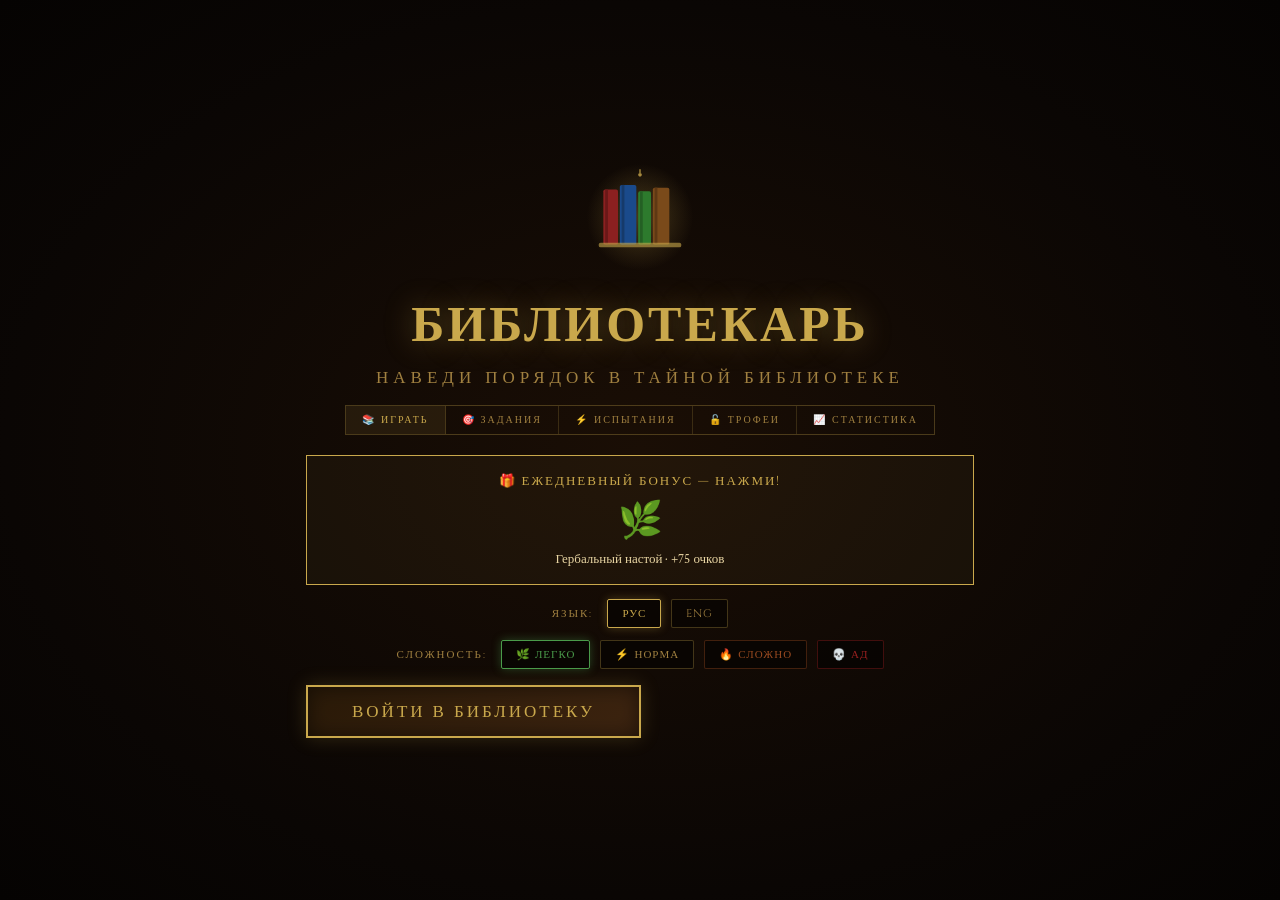
==== library.html @ 18c91399 "Rename library.html.html to library.html" ====
<!DOCTYPE html>
<html lang="ru">
<head>
<meta charset="UTF-8">
<meta name="viewport" content="width=device-width, initial-scale=1.0">
<title>Библиотекарь: Наведи порядок в библиотеке Академии</title>
<style>
@import url('https://fonts.googleapis.com/css2?family=Cinzel:wght@400;600;700&family=Crimson+Text:ital,wght@0,400;0,600;1,400&display=swap');
:root{--gold:#c9a84c;--gold-light:#e8c96b;--dark-bg:#0d0a07;--parchment:#e8d5a3;--glow:rgba(201,168,76,0.4);}
*{margin:0;padding:0;box-sizing:border-box;}
body{background:var(--dark-bg);font-family:'Crimson Text',serif;color:var(--parchment);overflow:hidden;height:100vh;width:100vw;user-select:none;}

/* TITLE */
#title-screen{position:fixed;inset:0;background:radial-gradient(ellipse at center,#1a0e05 0%,#0a0604 70%,#050302 100%);display:flex;flex-direction:column;align-items:center;justify-content:center;z-index:1000;overflow-y:auto;overflow-x:hidden;}
.tp{position:absolute;inset:0;pointer-events:none;}
.tp-dot{position:absolute;width:3px;height:3px;background:var(--gold);border-radius:50%;animation:floatUp linear infinite;opacity:0;}
@keyframes floatUp{0%{transform:translateY(0) scale(1);opacity:0;}10%{opacity:.8;}90%{opacity:.4;}100%{transform:translateY(-100vh) scale(.3);opacity:0;}}
.lib-icon{width:110px;height:110px;margin-bottom:20px;animation:iconFloat 3s ease-in-out infinite;flex-shrink:0;}
@keyframes iconFloat{0%,100%{transform:translateY(0);}50%{transform:translateY(-8px);}}
.t-main{font-family:'Cinzel',serif;font-size:clamp(26px,5vw,50px);font-weight:700;color:var(--gold);text-shadow:0 0 30px var(--glow);text-align:center;letter-spacing:3px;margin-bottom:6px;}
.t-sub{font-family:'Cinzel',serif;font-size:clamp(11px,1.6vw,17px);color:#a08040;letter-spacing:5px;text-transform:uppercase;margin-bottom:16px;text-align:center;}
.title-inner{display:flex;flex-direction:column;align-items:center;width:100%;max-width:700px;padding:20px 16px;position:relative;z-index:2;}

/* LANG + DIFFICULTY on title */
.title-options{display:flex;flex-direction:column;align-items:center;gap:12px;margin-bottom:16px;}
.option-row{display:flex;gap:10px;align-items:center;flex-wrap:wrap;justify-content:center;}
.opt-label{font-family:'Cinzel',serif;font-size:11px;color:#a08040;letter-spacing:2px;margin-right:4px;}
.opt-btn{background:rgba(0,0,0,0.5);border:1px solid rgba(201,168,76,0.3);color:#a08040;font-family:'Cinzel',serif;font-size:11px;letter-spacing:1px;padding:6px 14px;cursor:pointer;transition:all .2s;border-radius:2px;}
.opt-btn:hover,.opt-btn.active{border-color:var(--gold);color:var(--gold);box-shadow:0 0 10px rgba(201,168,76,.3);}
.diff-easy{color:#4a9a4a !important;border-color:rgba(74,154,74,.4) !important;}
.diff-easy.active{border-color:#4a9a4a !important;box-shadow:0 0 10px rgba(74,154,74,.4) !important;}
.diff-hard{color:#9a4a20 !important;border-color:rgba(154,74,32,.4) !important;}
.diff-hard.active{border-color:#9a4a20 !important;box-shadow:0 0 10px rgba(154,74,32,.4) !important;}
.diff-hell{color:#9a2020 !important;border-color:rgba(154,32,32,.4) !important;}
.diff-hell.active{border-color:#9a2020 !important;box-shadow:0 0 10px rgba(154,32,32,.4) !important;}

.start-btn{background:linear-gradient(135deg,#2a1a08,#3d2410);border:2px solid var(--gold);color:var(--gold);font-family:'Cinzel',serif;font-size:17px;letter-spacing:3px;padding:13px 44px;cursor:pointer;transition:all .3s;box-shadow:0 0 20px rgba(201,168,76,.2),inset 0 0 20px rgba(0,0,0,.5);position:relative;overflow:hidden;}
.start-btn::before{content:'';position:absolute;inset:0;background:linear-gradient(135deg,transparent,rgba(201,168,76,.1),transparent);transform:translateX(-100%);transition:transform .5s;}
.start-btn:hover::before{transform:translateX(100%);}
.start-btn:hover{box-shadow:0 0 40px rgba(201,168,76,.5);color:var(--gold-light);transform:scale(1.03);}

/* TITLE NAV TABS */
.title-tabs{display:flex;gap:0;margin-bottom:20px;border:1px solid rgba(201,168,76,.3);overflow:hidden;}
.title-tab{background:transparent;border:none;color:#a08040;font-family:'Cinzel',serif;font-size:10px;letter-spacing:2px;padding:7px 16px;cursor:pointer;transition:all .2s;border-right:1px solid rgba(201,168,76,.2);}
.title-tab:last-child{border-right:none;}
.title-tab.active,.title-tab:hover{background:rgba(201,168,76,.1);color:var(--gold);}
.title-tab-panel{display:none;width:100%;}
.title-tab-panel.active{display:block;}

/* DAILY BONUS */
.bonus-box{background:rgba(201,168,76,.05);border:1px solid rgba(201,168,76,.3);padding:16px 20px;text-align:center;margin-bottom:14px;}
.bonus-title{font-family:'Cinzel',serif;font-size:13px;color:var(--gold);letter-spacing:2px;margin-bottom:8px;}
.bonus-reward{font-size:36px;margin-bottom:6px;}
.bonus-desc{font-size:13px;color:var(--parchment);}
.bonus-claimed{color:#a08040;font-size:12px;font-family:'Cinzel',serif;letter-spacing:1px;}

/* DAILY QUESTS */
.quests-box{display:flex;flex-direction:column;gap:8px;margin-bottom:14px;}
.quest-item{background:rgba(0,0,0,.4);border:1px solid rgba(201,168,76,.2);padding:10px 14px;display:flex;align-items:center;gap:10px;}
.quest-icon{font-size:20px;flex-shrink:0;}
.quest-info{flex:1;}
.quest-name{font-family:'Cinzel',serif;font-size:10px;color:var(--gold);letter-spacing:1px;}
.quest-desc{font-size:11px;color:#a08040;margin-top:2px;}
.quest-bar-wrap{height:4px;background:rgba(255,255,255,.1);margin-top:5px;border-radius:2px;overflow:hidden;}
.quest-bar{height:100%;background:var(--gold);border-radius:2px;transition:width .5s;}
.quest-check{font-size:18px;color:#4a9a4a;}
.quest-reward{font-family:'Cinzel',serif;font-size:9px;color:#a08040;text-align:right;white-space:nowrap;}

/* ACHIEVEMENTS */
.ach-grid{display:grid;grid-template-columns:repeat(4,1fr);gap:8px;max-height:260px;overflow-y:auto;padding-right:4px;}
.ach-grid::-webkit-scrollbar{width:4px;}
.ach-grid::-webkit-scrollbar-thumb{background:rgba(201,168,76,.3);}
.ach-item{background:rgba(0,0,0,.5);border:1px solid rgba(201,168,76,.15);padding:8px 6px;text-align:center;transition:all .2s;position:relative;}
.ach-item.unlocked{border-color:var(--gold);background:rgba(201,168,76,.07);}
.ach-item.unlocked:hover{box-shadow:0 0 12px rgba(201,168,76,.3);}
.ach-emoji{font-size:24px;display:block;margin-bottom:4px;filter:grayscale(100%) opacity(.3);}
.ach-item.unlocked .ach-emoji{filter:none;}
.ach-name{font-family:'Cinzel',serif;font-size:8px;color:#a08040;letter-spacing:.5px;line-height:1.3;}
.ach-item.unlocked .ach-name{color:var(--gold);}
.ach-locked-label{font-size:7px;color:rgba(201,168,76,.2);font-family:'Cinzel',serif;margin-top:2px;}
.ach-new-dot{position:absolute;top:3px;right:3px;width:6px;height:6px;background:#e05050;border-radius:50%;}

/* CHALLENGES */
.challenge-list{display:flex;flex-direction:column;gap:8px;max-height:300px;overflow-y:auto;}
.challenge-item{background:rgba(0,0,0,.4);border:1px solid rgba(201,168,76,.2);padding:10px 14px;cursor:pointer;transition:all .2s;display:flex;align-items:center;gap:12px;}
.challenge-item:hover{border-color:var(--gold);background:rgba(201,168,76,.06);}
.challenge-item.locked{opacity:.4;cursor:not-allowed;}
.challenge-item.locked:hover{border-color:rgba(201,168,76,.2);background:rgba(0,0,0,.4);}
.ch-icon{font-size:26px;flex-shrink:0;}
.ch-info{flex:1;}
.ch-name{font-family:'Cinzel',serif;font-size:11px;color:var(--gold);letter-spacing:1px;}
.ch-desc{font-size:11px;color:#a08040;margin-top:3px;}
.ch-best{font-family:'Cinzel',serif;font-size:9px;color:#a08040;margin-top:4px;}
.ch-lock{font-size:13px;color:rgba(201,168,76,.3);}

/* STATS */
.stats-grid{display:grid;grid-template-columns:1fr 1fr;gap:8px;}
.stat-box{background:rgba(0,0,0,.4);border:1px solid rgba(201,168,76,.2);padding:12px;text-align:center;}
.stat-val{font-family:'Cinzel',serif;font-size:22px;color:var(--gold);}
.stat-lbl{font-size:10px;color:#a08040;margin-top:3px;font-family:'Cinzel',serif;letter-spacing:1px;}

/* GAME SCREEN */
#game-screen{display:none;position:fixed;inset:0;background:#0d0a07;flex-direction:column;}
#game-screen.active{display:flex;}

/* HUD */
#hud{flex-shrink:0;display:flex;align-items:center;justify-content:space-between;padding:6px 16px;background:linear-gradient(to bottom,rgba(13,10,7,.97),rgba(13,10,7,.7));border-bottom:1px solid rgba(201,168,76,.3);gap:12px;z-index:100;flex-wrap:wrap;}
.hud-stat{display:flex;align-items:center;gap:6px;font-family:'Cinzel',serif;font-size:12px;color:var(--gold);}
.hud-bar{width:100px;height:5px;background:rgba(255,255,255,.1);border:1px solid rgba(201,168,76,.3);border-radius:3px;overflow:hidden;}
.hud-bar-fill{height:100%;background:linear-gradient(to right,#8b6914,var(--gold));transition:width .5s ease;border-radius:3px;}
#score-display{font-family:'Cinzel',serif;font-size:12px;color:var(--gold);text-align:center;}
#timer-display{font-family:'Cinzel',serif;font-size:13px;color:var(--gold);letter-spacing:2px;}
#timer-display.warn{color:#e05050;animation:timerPulse .5s ease-in-out infinite alternate;}
@keyframes timerPulse{from{opacity:1;}to{opacity:.4;}}
.diff-badge{font-family:'Cinzel',serif;font-size:10px;letter-spacing:2px;padding:2px 8px;border-radius:2px;border:1px solid;}

/* EVENT BANNER */
#event-banner{position:fixed;top:44px;left:50%;transform:translateX(-50%);background:rgba(10,5,2,.97);border:1px solid var(--gold);color:var(--gold);font-family:'Cinzel',serif;font-size:12px;padding:5px 20px;z-index:350;letter-spacing:2px;pointer-events:none;text-align:center;white-space:nowrap;}

/* MAIN AREA */
#main-area{flex:1;display:flex;overflow:hidden;position:relative;}

/* FLOOR */
#floor-area{flex:1;position:relative;overflow:hidden;background:radial-gradient(ellipse at 50% 100%,#1e1208 0%,#0d0a07 60%);border-right:1px solid rgba(201,168,76,.2);}
#floor-bg{position:absolute;inset:0;background:repeating-linear-gradient(90deg,transparent,transparent 39px,rgba(201,168,76,.02) 40px),repeating-linear-gradient(0deg,transparent,transparent 39px,rgba(201,168,76,.02) 40px);}
#floor-planks{position:absolute;bottom:0;left:0;right:0;height:70px;background:repeating-linear-gradient(90deg,#2a1a08 0px,#2a1a08 60px,#1f1206 60px,#1f1206 62px,#281908 62px,#281908 120px,#1f1206 120px,#1f1206 122px);opacity:.6;}
.floor-title{position:absolute;top:10px;left:50%;transform:translateX(-50%);font-family:'Cinzel',serif;font-size:13px;color:rgba(201,168,76,.5);letter-spacing:3px;white-space:nowrap;}
.floor-hint{position:absolute;top:30px;left:50%;transform:translateX(-50%);font-size:11px;color:rgba(232,213,163,.3);white-space:nowrap;}

/* FOG EVENT */
#fog-overlay{position:absolute;inset:0;pointer-events:none;z-index:15;background:radial-gradient(ellipse at 50% 80%,transparent 0%,rgba(5,3,1,.85) 70%);display:none;}
#fog-overlay.active{display:block;animation:fogRoll 3s ease-in;}
@keyframes fogRoll{from{opacity:0;}to{opacity:1;}}

.floor-book{position:absolute;cursor:pointer;transition:transform .15s,filter .15s;z-index:10;font-size:22px;filter:drop-shadow(0 2px 4px rgba(0,0,0,.8));}
.floor-book:hover{transform:scale(1.3) translateY(-4px) !important;filter:drop-shadow(0 4px 8px rgba(201,168,76,.6));z-index:20;}
.floor-book.picked{animation:pickUp .3s forwards;pointer-events:none;}
@keyframes pickUp{to{transform:scale(0) translateY(-30px);opacity:0;}}
.floor-book.moving{transition:left 2s linear, top 2s linear;}
/* shaking event */
.floor-book.shaking{animation:bookShake .5s ease-in-out;}
@keyframes bookShake{0%,100%{transform:rotate(0deg);}25%{transform:rotate(-15deg) translateY(-5px);}75%{transform:rotate(15deg) translateY(-5px);}}

/* SHELVES */
#shelves-area{width:320px;flex-shrink:0;display:flex;flex-direction:column;overflow-y:auto;background:linear-gradient(to right,#0d0a07,#150f07);padding:6px;gap:5px;}
#shelves-area::-webkit-scrollbar{width:5px;}
#shelves-area::-webkit-scrollbar-track{background:rgba(0,0,0,.3);}
#shelves-area::-webkit-scrollbar-thumb{background:rgba(201,168,76,.3);border-radius:3px;}

.shelf-section{background:linear-gradient(to bottom,#2a1a08,#1f1206);border:1px solid rgba(201,168,76,.2);border-radius:4px;overflow:hidden;transition:border-color .3s;}
.shelf-section.highlight{border-color:var(--gold);box-shadow:0 0 15px rgba(201,168,76,.4);animation:shelfPulse 1s ease-in-out infinite;}
@keyframes shelfPulse{0%,100%{box-shadow:0 0 10px rgba(201,168,76,.3);}50%{box-shadow:0 0 25px rgba(201,168,76,.7);}}
.shelf-section.complete{border-color:#4a9a4a;background:linear-gradient(to bottom,#0a2010,#061408);}
.shelf-section.locked-shelf{opacity:.35;pointer-events:none;position:relative;}
.locked-shelf-label{position:absolute;inset:0;display:flex;align-items:center;justify-content:center;font-family:'Cinzel',serif;font-size:10px;color:#a08040;letter-spacing:2px;z-index:5;background:rgba(0,0,0,.5);}
.shelf-section.can-drop .shelf-drop-zone{opacity:1 !important;pointer-events:all;cursor:pointer;background:rgba(201,168,76,.08);}

.shelf-header{display:flex;align-items:center;justify-content:space-between;padding:5px 9px;cursor:pointer;transition:background .2s;border-bottom:1px solid rgba(201,168,76,.1);}
.shelf-header:hover{background:rgba(201,168,76,.05);}
.shelf-name{font-family:'Cinzel',serif;font-size:10px;font-weight:600;letter-spacing:1px;display:flex;align-items:center;gap:7px;}
.section-dot{width:9px;height:9px;border-radius:50%;flex-shrink:0;box-shadow:0 0 5px currentColor;}
.shelf-count{font-size:10px;color:#a08040;font-family:'Cinzel',serif;}
.shelf-books{display:flex;flex-wrap:wrap;gap:3px;padding:5px 7px;min-height:30px;position:relative;}
.shelf-book-slot{width:19px;height:25px;border-radius:1px;opacity:.25;font-size:13px;display:flex;align-items:center;justify-content:center;}
.shelf-book-slot.filled{opacity:1;animation:bookLand .3s ease-out;}
@keyframes bookLand{0%{transform:translateY(-20px) scale(.5);opacity:0;}60%{transform:translateY(3px) scale(1.1);}100%{transform:translateY(0) scale(1);opacity:1;}}
.shelf-drop-zone{position:absolute;inset:0;z-index:5;display:flex;align-items:center;justify-content:center;opacity:0;transition:opacity .2s;font-family:'Cinzel',serif;font-size:10px;color:var(--gold);letter-spacing:1px;pointer-events:none;}
.section-check{color:#4a9a4a;font-size:11px;margin-left:3px;}
.row-complete{border-left:3px solid #4a9a4a !important;}

/* HAND PANEL */
#hand-panel{position:fixed;bottom:0;left:0;right:0;height:78px;background:linear-gradient(to top,rgba(13,10,7,.98),rgba(13,10,7,.7));border-top:1px solid rgba(201,168,76,.3);display:flex;align-items:center;justify-content:center;gap:6px;z-index:200;padding:0 16px;}
.hand-count-label{font-family:'Cinzel',serif;font-size:9px;color:rgba(201,168,76,.4);position:absolute;left:12px;}
.hand-book{width:50px;height:62px;border-radius:3px;cursor:pointer;transition:all .2s;display:flex;flex-direction:column;align-items:center;justify-content:center;border:1px solid rgba(201,168,76,.4);background:rgba(0,0,0,.5);gap:2px;overflow:hidden;}
.hand-book:hover{transform:translateY(-8px) scale(1.05);border-color:var(--gold);box-shadow:0 8px 20px rgba(0,0,0,.6),0 0 12px rgba(201,168,76,.4);z-index:10;}
.hand-book.selected{border-color:var(--gold-light);box-shadow:0 0 20px rgba(201,168,76,.7),0 -8px 30px rgba(201,168,76,.3);transform:translateY(-12px) scale(1.1);z-index:11;}
.hand-book-emoji{font-size:22px;}
.hand-book-label{font-size:6px;font-family:'Cinzel',serif;color:var(--parchment);text-align:center;padding:0 2px;line-height:1.2;max-width:100%;overflow:hidden;text-overflow:ellipsis;white-space:nowrap;}
.hand-book-cat{font-size:6px;color:rgba(201,168,76,.7);font-family:'Cinzel',serif;text-align:center;padding:0 2px;}
.hand-empty-slot{width:50px;height:62px;border:1px dashed rgba(201,168,76,.12);border-radius:3px;opacity:.4;}

/* TOOLTIP */
#tooltip{position:fixed;background:rgba(13,10,7,.96);border:1px solid rgba(201,168,76,.5);color:var(--parchment);padding:7px 11px;border-radius:3px;font-size:12px;pointer-events:none;z-index:500;display:none;max-width:200px;font-family:'Crimson Text',serif;box-shadow:0 4px 20px rgba(0,0,0,.8);}
#tooltip .tt-title{font-family:'Cinzel',serif;font-size:10px;color:var(--gold);margin-bottom:3px;font-weight:600;}
#tooltip .tt-cat{font-size:10px;color:rgba(201,168,76,.6);font-style:italic;}

/* NOTIFS */
#notif-container{position:fixed;top:58px;left:50%;transform:translateX(-50%);z-index:600;display:flex;flex-direction:column;gap:5px;align-items:center;pointer-events:none;}
.notif{background:rgba(13,10,7,.96);border:1px solid var(--gold);color:var(--parchment);padding:7px 18px;font-family:'Cinzel',serif;font-size:11px;letter-spacing:1px;animation:notifIn .3s ease-out,notifOut .4s 1.8s forwards;box-shadow:0 0 20px rgba(201,168,76,.3);white-space:nowrap;}
.notif.success{border-color:#4a9a4a;color:#8aca8a;}
.notif.error{border-color:#9a3030;color:#ca6060;}
.notif.ach{border-color:#c9a84c;color:#e8c96b;background:rgba(20,14,4,.98);}
@keyframes notifIn{from{opacity:0;transform:translateY(-10px) scale(.9);}}
@keyframes notifOut{to{opacity:0;transform:translateY(-20px);}}

/* SELECTED INDICATOR */
#selected-indicator{position:fixed;top:50px;left:50%;transform:translateX(-50%);background:rgba(13,10,7,.92);border:1px solid var(--gold);color:var(--gold);font-family:'Cinzel',serif;font-size:10px;padding:4px 14px;letter-spacing:1px;z-index:150;display:none;pointer-events:none;white-space:nowrap;}

/* LEVELUP */
#levelup-overlay{position:fixed;inset:0;background:rgba(0,0,0,.75);z-index:700;display:none;align-items:center;justify-content:center;flex-direction:column;gap:14px;}
#levelup-overlay.show{display:flex;}
.levelup-text{font-family:'Cinzel',serif;font-size:44px;color:var(--gold);text-shadow:0 0 40px var(--gold);animation:lvlPulse .6s ease-in-out infinite alternate;letter-spacing:5px;text-align:center;}
@keyframes lvlPulse{from{transform:scale(1);}to{transform:scale(1.04);text-shadow:0 0 60px var(--gold),0 0 120px rgba(201,168,76,.6);}}
.levelup-sub{font-family:'Cinzel',serif;color:var(--parchment);font-size:16px;letter-spacing:2px;text-align:center;}
.levelup-unlocked{font-size:13px;color:#4a9a4a;font-family:'Cinzel',serif;letter-spacing:1px;text-align:center;margin-top:4px;}
.levelup-btn{margin-top:12px;background:transparent;border:2px solid var(--gold);color:var(--gold);font-family:'Cinzel',serif;font-size:13px;letter-spacing:2px;padding:9px 28px;cursor:pointer;transition:all .2s;}
.levelup-btn:hover{background:rgba(201,168,76,.1);box-shadow:0 0 20px rgba(201,168,76,.4);}

/* WIN */
#win-screen{display:none;position:fixed;inset:0;background:radial-gradient(ellipse at center,#1a0e05,#050302);z-index:900;align-items:center;justify-content:center;flex-direction:column;gap:14px;overflow:hidden;}
#win-screen.show{display:flex;}
.win-title{font-family:'Cinzel',serif;font-size:clamp(22px,5vw,46px);color:var(--gold);text-shadow:0 0 40px var(--gold);text-align:center;letter-spacing:4px;animation:winGlow 2s ease-in-out infinite alternate;}
@keyframes winGlow{from{text-shadow:0 0 20px var(--gold);}to{text-shadow:0 0 60px var(--gold),0 0 100px rgba(201,168,76,.5);}}
.win-stats{font-family:'Crimson Text',serif;font-size:19px;color:var(--parchment);text-align:center;line-height:2;}
.win-ach-earned{font-family:'Cinzel',serif;font-size:12px;color:#4a9a4a;letter-spacing:1px;text-align:center;}
.win-btn{background:transparent;border:2px solid var(--gold);color:var(--gold);font-family:'Cinzel',serif;font-size:13px;letter-spacing:3px;padding:11px 36px;cursor:pointer;transition:all .3s;}
.win-btn:hover{background:rgba(201,168,76,.12);box-shadow:0 0 30px rgba(201,168,76,.5);}

/* MINI MAP */
#minimap-btn{position:fixed;top:50px;right:8px;z-index:300;background:rgba(13,10,7,.9);border:1px solid rgba(201,168,76,.4);color:var(--gold);font-family:'Cinzel',serif;font-size:9px;letter-spacing:1px;padding:4px 10px;cursor:pointer;transition:all .2s;}
#minimap-btn:hover{border-color:var(--gold);box-shadow:0 0 10px rgba(201,168,76,.3);}
#minimap-overlay{position:fixed;inset:0;background:rgba(0,0,0,.6);z-index:800;display:none;align-items:center;justify-content:center;}
#minimap-overlay.show{display:flex;}
#minimap-panel{background:linear-gradient(135deg,#150f07,#0d0a07);border:1px solid rgba(201,168,76,.5);padding:20px;min-width:340px;max-width:90vw;box-shadow:0 0 40px rgba(0,0,0,.8);position:relative;}
.mm-title{font-family:'Cinzel',serif;font-size:14px;color:var(--gold);letter-spacing:3px;margin-bottom:16px;text-align:center;}
.mm-grid{display:grid;grid-template-columns:1fr 1fr;gap:8px;}
.mm-section{display:flex;align-items:center;gap:8px;padding:6px 10px;border:1px solid rgba(201,168,76,.15);border-radius:3px;transition:border-color .2s;}
.mm-section.mm-done{border-color:#4a9a4a;background:rgba(74,154,74,.08);}
.mm-dot{width:10px;height:10px;border-radius:50%;flex-shrink:0;}
.mm-info{flex:1;}
.mm-name{font-family:'Cinzel',serif;font-size:9px;color:var(--parchment);letter-spacing:.5px;}
.mm-bar-wrap{width:100%;height:4px;background:rgba(255,255,255,.1);border-radius:2px;margin-top:3px;overflow:hidden;}
.mm-bar{height:100%;border-radius:2px;transition:width .4s;}
.mm-frac{font-family:'Cinzel',serif;font-size:8px;color:#a08040;margin-left:4px;}
.mm-close{position:absolute;top:10px;right:14px;background:transparent;border:none;color:#a08040;font-size:18px;cursor:pointer;transition:color .2s;}
.mm-close:hover{color:var(--gold);}
.mm-total{text-align:center;font-family:'Cinzel',serif;font-size:10px;color:#a08040;margin-top:12px;letter-spacing:1px;}

/* FLASHES */
.correct-flash{animation:correctFlash .6s ease-out !important;}
@keyframes correctFlash{0%{box-shadow:0 0 0 rgba(74,154,74,0);}50%{box-shadow:0 0 40px rgba(74,154,74,.8),inset 0 0 20px rgba(74,154,74,.2);}100%{box-shadow:0 0 0 rgba(74,154,74,0);}}
.wrong-flash{animation:wrongFlash .5s ease-out !important;}
@keyframes wrongFlash{0%,100%{border-color:rgba(201,168,76,.2);}50%{border-color:#9a3030;box-shadow:0 0 20px rgba(154,48,48,.5);}}

/* PARTICLES */
#particles-canvas{position:fixed;inset:0;pointer-events:none;z-index:50;}

/* PENALTY FLASH (hard) */
#penalty-flash{position:fixed;inset:0;background:rgba(154,32,32,.35);pointer-events:none;z-index:400;opacity:0;transition:opacity .3s;}

/* GAME OVER */
#gameover-screen{display:none;position:fixed;inset:0;background:radial-gradient(ellipse at center,#1a0505,#050202);z-index:950;align-items:center;justify-content:center;flex-direction:column;gap:16px;}
#gameover-screen.show{display:flex;}
.go-title{font-family:'Cinzel',serif;font-size:clamp(22px,5vw,44px);color:#c04040;text-shadow:0 0 40px #9a2020;letter-spacing:5px;text-align:center;}
.go-sub{font-family:'Crimson Text',serif;font-size:18px;color:var(--parchment);text-align:center;}

/* ACHIEVE POPUP */
#ach-popup{position:fixed;bottom:90px;right:16px;background:linear-gradient(135deg,#1a0e05,#0d0a07);border:1px solid var(--gold);padding:12px 16px;z-index:900;display:none;animation:achSlideIn .4s ease-out;min-width:220px;box-shadow:0 0 30px rgba(201,168,76,.3);}
@keyframes achSlideIn{from{transform:translateX(120%);opacity:0;}to{transform:translateX(0);opacity:1;}}
#ach-popup.show{display:block;}
.ach-pop-head{font-family:'Cinzel',serif;font-size:9px;color:#a08040;letter-spacing:2px;margin-bottom:4px;}
.ach-pop-body{display:flex;align-items:center;gap:8px;}
.ach-pop-emoji{font-size:28px;}
.ach-pop-name{font-family:'Cinzel',serif;font-size:11px;color:var(--gold);}
.ach-pop-desc{font-size:10px;color:#a08040;margin-top:2px;}

/* SECTION UNLOCK POPUP */
#unlock-popup{position:fixed;inset:0;background:rgba(0,0,0,.7);z-index:850;display:none;align-items:center;justify-content:center;}
#unlock-popup.show{display:flex;}
.unlock-box{background:linear-gradient(135deg,#1a0e05,#0d0a07);border:1px solid var(--gold);padding:28px 36px;text-align:center;box-shadow:0 0 50px rgba(201,168,76,.4);}
.unlock-title{font-family:'Cinzel',serif;font-size:13px;color:#a08040;letter-spacing:3px;margin-bottom:10px;}
.unlock-name{font-family:'Cinzel',serif;font-size:22px;color:var(--gold);letter-spacing:2px;margin-bottom:8px;}
.unlock-emoji{font-size:48px;margin-bottom:8px;}
.unlock-desc{font-size:13px;color:var(--parchment);margin-bottom:16px;}
.unlock-btn{background:transparent;border:1px solid var(--gold);color:var(--gold);font-family:'Cinzel',serif;font-size:11px;letter-spacing:2px;padding:7px 22px;cursor:pointer;transition:all .2s;}
.unlock-btn:hover{background:rgba(201,168,76,.1);}

@media(max-width:768px){#main-area{flex-direction:column;}#shelves-area{width:100%;height:45%;border-right:none;border-top:1px solid rgba(201,168,76,.2);}#floor-area{height:55%;flex:none;}#hand-panel{height:68px;}.hand-book{width:44px;height:56px;}.ach-grid{grid-template-columns:repeat(3,1fr);}}
</style>
</head>
<body>

<!-- ===== TITLE ===== -->
<div id="title-screen">
  <div class="tp" id="title-particles"></div>
  <div class="title-inner">
    <svg class="lib-icon" viewBox="0 0 120 120" fill="none">
      <defs><radialGradient id="bg" cx="50%" cy="50%" r="50%"><stop offset="0%" stop-color="#c9a84c" stop-opacity=".3"/><stop offset="100%" stop-color="#c9a84c" stop-opacity="0"/></radialGradient></defs>
      <circle cx="60" cy="60" r="58" fill="url(#bg)"/>
      <rect x="20" y="30" width="16" height="60" rx="2" fill="#8b2020"/><rect x="22" y="30" width="3" height="60" fill="#6a1818"/>
      <rect x="38" y="25" width="18" height="65" rx="2" fill="#1a4a8b"/><rect x="40" y="25" width="3" height="65" fill="#163a6a"/>
      <rect x="58" y="32" width="14" height="58" rx="2" fill="#2d7a2d"/><rect x="60" y="32" width="3" height="58" fill="#246024"/>
      <rect x="74" y="28" width="18" height="62" rx="2" fill="#7a4a1a"/><rect x="76" y="28" width="3" height="62" fill="#5e3814"/>
      <rect x="15" y="88" width="90" height="5" rx="2" fill="#c9a84c" opacity=".6"/>
      <circle cx="60" cy="14" r="2" fill="#c9a84c" opacity=".8"/>
      <line x1="60" y1="8" x2="60" y2="12" stroke="#c9a84c" stroke-width="1.5" opacity=".8"/>
    </svg>
    <div class="t-main" id="t-main">БИБЛИОТЕКАРЬ</div>
    <div class="t-sub" id="t-sub">Наведи порядок в библиотеке Академии</div>

    <!-- TABS -->
    <div class="title-tabs">
      <button class="title-tab active" onclick="showTab('play')" id="tab-play">📚 ИГРАТЬ</button>
      <button class="title-tab" onclick="showTab('quests')" id="tab-quests">🎯 ЗАДАНИЯ</button>
      <button class="title-tab" onclick="showTab('challenges')" id="tab-challenges">⚡ ИСПЫТАНИЯ</button>
      <button class="title-tab" onclick="showTab('ach')" id="tab-ach">🔓 ТРОФЕИ</button>
      <button class="title-tab" onclick="showTab('stats')" id="tab-stats">📈 СТАТИСТИКА</button>
    </div>

    <!-- TAB: PLAY -->
    <div class="title-tab-panel active" id="panel-play">
      <div id="bonus-area"></div>
      <div class="title-options">
        <div class="option-row">
          <span class="opt-label" id="lbl-lang">ЯЗЫК:</span>
          <button class="opt-btn active" id="btn-ru" onclick="setLang('ru')">РУС</button>
          <button class="opt-btn" id="btn-en" onclick="setLang('en')">ENG</button>
        </div>
        <div class="option-row">
          <span class="opt-label" id="lbl-diff">СЛОЖНОСТЬ:</span>
          <button class="opt-btn diff-easy active" id="diff-easy" onclick="setDiff('easy')">🌿 ЛЕГКО</button>
          <button class="opt-btn" id="diff-normal" onclick="setDiff('normal')">⚡ НОРМА</button>
          <button class="opt-btn diff-hard" id="diff-hard" onclick="setDiff('hard')">🔥 СЛОЖНО</button>
          <button class="opt-btn diff-hell" id="diff-hell" onclick="setDiff('hell')">💀 АД</button>
        </div>
      </div>
      <button class="start-btn" id="start-btn" onclick="startGame(null)">ВОЙТИ В БИБЛИОТЕКУ</button>
    </div>

    <!-- TAB: QUESTS -->
    <div class="title-tab-panel" id="panel-quests">
      <div class="quests-box" id="quests-list"></div>
    </div>

    <!-- TAB: CHALLENGES -->
    <div class="title-tab-panel" id="panel-challenges">
      <div class="challenge-list" id="challenge-list"></div>
    </div>

    <!-- TAB: ACHIEVEMENTS -->
    <div class="title-tab-panel" id="panel-ach">
      <div class="ach-grid" id="ach-grid"></div>
    </div>

    <!-- TAB: STATS -->
    <div class="title-tab-panel" id="panel-stats">
      <div class="stats-grid" id="stats-grid"></div>
    </div>
  </div>
</div>

<!-- ===== GAME ===== -->
<div id="game-screen">
  <div id="hud">
    <div class="hud-stat">
      <span>📚</span>
      <span id="books-placed">0</span><span style="color:#a08040;font-size:10px">/<span id="books-total">0</span></span>
      <div class="hud-bar"><div class="hud-bar-fill" id="progress-bar" style="width:0%"></div></div>
    </div>
    <div id="score-display">
      <span style="font-size:9px;color:#a08040;" id="lbl-score">ОЧКИ</span><br>
      <span id="score-val" style="font-size:14px;">0</span>
    </div>
    <div class="hud-stat">⭐ <span id="lbl-lvl-hud">УР.</span> <span id="level-val">1</span> &nbsp; <span style="color:#a08040;font-size:10px">(<span id="rows-val">0</span> <span id="lbl-rows">полок</span>)</span></div>
    <div id="timer-display" style="display:none">⏳ <span id="timer-val">--:--</span></div>
    <div id="diff-badge-hud"></div>
  </div>

  <div id="main-area">
    <div id="floor-area">
      <div id="floor-bg"></div><div id="floor-planks"></div>
      <div id="fog-overlay"></div>
      <div class="floor-title" id="floor-title-lbl">— ПОЛ — РАЗБРОСАННЫЕ КНИГИ —</div>
      <div class="floor-hint" id="floor-hint-lbl">Нажми на книгу, чтобы взять · Выбери в руке, нажми на полку</div>
      <div id="books-container"></div>
    </div>
    <div id="shelves-area"></div>
  </div>

  <div id="hand-panel">
    <span class="hand-count-label" id="lbl-hand">📖 РУКА</span>
    <div id="hand-books-display"></div>
  </div>
</div>

<!-- MINIMAP BTN -->
<button id="minimap-btn" onclick="toggleMinimap()" style="display:none">🗺 КАРТА</button>

<!-- MINIMAP -->
<div id="minimap-overlay" onclick="if(event.target===this)toggleMinimap()">
  <div id="minimap-panel">
    <button class="mm-close" onclick="toggleMinimap()">✕</button>
    <div class="mm-title" id="mm-title">📚 КАРТА БИБЛИОТЕКИ</div>
    <div class="mm-grid" id="mm-grid"></div>
    <div class="mm-total" id="mm-total"></div>
  </div>
</div>

<!-- TOOLTIP -->
<div id="tooltip"><div class="tt-title" id="tt-title"></div><div class="tt-cat" id="tt-cat"></div></div>

<!-- NOTIFS -->
<div id="notif-container"></div>

<!-- SELECTED -->
<div id="selected-indicator">📖 <span id="selected-name"></span> — <span id="lbl-place-hint">нажми на полку</span></div>

<!-- EVENT BANNER -->
<div id="event-banner" style="display:none"></div>

<!-- LEVELUP -->
<div id="levelup-overlay">
  <div class="levelup-text" id="lbl-lvlup">⭐ НОВЫЙ УРОВЕНЬ! ⭐</div>
  <div class="levelup-sub" id="levelup-sub"></div>
  <div class="levelup-unlocked" id="levelup-unlocked"></div>
  <button class="levelup-btn" onclick="dismissLevelUp()" id="lbl-continue">ПРОДОЛЖИТЬ</button>
</div>

<!-- WIN -->
<div id="win-screen">
  <div style="font-size:56px;margin-bottom:8px;">📚✨</div>
  <div class="win-title" id="win-title">БИБЛИОТЕКА В ПОРЯДКЕ!</div>
  <div class="win-stats" id="win-stats"></div>
  <div class="win-ach-earned" id="win-ach-earned"></div>
  <button class="win-btn" onclick="restartGame()" id="lbl-playagain">ИГРАТЬ СНОВА</button>
</div>

<!-- GAME OVER -->
<div id="gameover-screen">
  <div style="font-size:56px">💀</div>
  <div class="go-title" id="go-title">ВРЕМЯ ВЫШЛО!</div>
  <div class="go-sub" id="go-sub"></div>
  <button class="win-btn" onclick="restartGame()" id="lbl-go-retry">ПОПРОБОВАТЬ СНОВА</button>
</div>

<!-- ACHIEVEMENT POPUP -->
<div id="ach-popup">
  <div class="ach-pop-head">🏆 ТРОФЕЙ ПОЛУЧЕН!</div>
  <div class="ach-pop-body">
    <div class="ach-pop-emoji" id="ach-pop-emoji">⭐</div>
    <div>
      <div class="ach-pop-name" id="ach-pop-name"></div>
      <div class="ach-pop-desc" id="ach-pop-desc"></div>
    </div>
  </div>
</div>

<!-- SECTION UNLOCK POPUP -->
<div id="unlock-popup">
  <div class="unlock-box">
    <div class="unlock-title">✨ НОВЫЙ РАЗДЕЛ ОТКРЫТ ✨</div>
    <div class="unlock-emoji" id="unlock-emoji">📚</div>
    <div class="unlock-name" id="unlock-name"></div>
    <div class="unlock-desc" id="unlock-desc">Этот раздел библиотеки теперь доступен для сортировки!</div>
    <button class="unlock-btn" onclick="closeUnlockPopup()">ПРОДОЛЖИТЬ</button>
  </div>
</div>

<!-- PENALTY FLASH -->
<div id="penalty-flash"></div>

<!-- PARTICLES -->
<canvas id="particles-canvas"></canvas>

<script>
// =====================================================
// LOCALIZATION
// =====================================================
const LANG_DATA = {
  ru: {
    title_main:'БИБЛИОТЕКАРЬ', title_sub:'Наведи порядок в Тайной Библиотеке',
    lbl_lang:'ЯЗЫК:', lbl_diff:'СЛОЖНОСТЬ:',
    diff_easy:'🌿 ЛЕГКО', diff_normal:'⚡ НОРМА', diff_hard:'🔥 СЛОЖНО', diff_hell:'💀 АД',
    start_btn:'ВОЙТИ В БИБЛИОТЕКУ', lbl_score:'ОЧКИ', lbl_lvl:'УР.', lbl_rows:'полок',
    lbl_hand:'📖 РУКА', floor_title:'— ПОЛ — РАЗБРОСАННЫЕ КНИГИ —',
    floor_hint:'Нажми на книгу, чтобы взять · Выбери в руке, нажми на полку',
    place_hint:'нажми на полку', drop_zone:'→ ПОЛОЖИТЬ СЮДА ←',
    minimap_btn:'🗺 КАРТА', mm_title:'📚 КАРТА БИБЛИОТЕКИ',
    lbl_lvlup:'⭐ НОВЫЙ УРОВЕНЬ! ⭐', continue_btn:'ПРОДОЛЖИТЬ',
    win_title:'БИБЛИОТЕКА В ПОРЯДКЕ!', go_title:'ВРЕМЯ ВЫШЛО!',
    playagain:'ИГРАТЬ СНОВА', go_retry:'ПОПРОБОВАТЬ СНОВА',
    notif_full:'Руки заняты! (макс. {n})',
    notif_wrong:'✗ Неверный раздел! «{t}» → «{s}»',
    notif_shelf_full:'Эта полка заполнена!',
    notif_pick_first:'Сначала выбери книгу из руки',
    notif_pickup:'Сначала подними книги с пола!',
    notif_section_done:'⭐ Раздел «{s}» заполнен! +{p} очков',
    notif_placed:'✓ {t}',
    lvlup_sub:'Уровень {l} — {r} полок собрано · Очки: {sc}',
    win_books:'Книг расставлено', win_score:'Очки', win_time:'Время',
    win_level:'Достигнутый уровень', win_mistakes:'Ошибки',
    go_sub:'Расставлено {p} / {t} книг · Очки: {s}',
    diff_badge_easy:'ЛЕГКО', diff_badge_normal:'НОРМА', diff_badge_hard:'СЛОЖНО', diff_badge_hell:'АД',
    event_fog:'🌫 Туман окутал полки! Всё видно только вблизи...',
    event_shake:'🌀 Магический вихрь! Книги разлетаются...',
    event_shuffle:'🎲 Тёмная магия! Некоторые книги сменили места...',
    event_bonus:'✨ Магическое ускорение! Двойные очки на 30 секунд!',
    locked_section:'🔒 Не открыто',
    sections:{
      'dark-arts':'Тёмные Искусства','potions':'Зельеварение','transfigure':'Трансфигурация',
      'divination':'Прорицание','herbology':'Гербология','charms':'Заклинания',
      'history':'История Магии','creatures':'Магические Существа','alchemy':'Алхимия',
      'astronomy':'Астрономия','defence':'Защита от Тёмных Сил','ancient-runes':'Древние Руны'
    }
  },
  en: {
    title_main:'LIBRARIAN', title_sub:'Tidy Up the Arcane Library',
    lbl_lang:'LANGUAGE:', lbl_diff:'DIFFICULTY:',
    diff_easy:'🌿 EASY', diff_normal:'⚡ NORMAL', diff_hard:'🔥 HARD', diff_hell:'💀 INFERNO',
    start_btn:'ENTER THE LIBRARY', lbl_score:'SCORE', lbl_lvl:'LVL', lbl_rows:'shelves',
    lbl_hand:'📖 HAND', floor_title:'— FLOOR — SCATTERED BOOKS —',
    floor_hint:'Click a book to pick it up · Select in hand, click shelf to place',
    place_hint:'click shelf', drop_zone:'→ PLACE HERE ←',
    minimap_btn:'🗺 MAP', mm_title:'📚 LIBRARY MAP',
    lbl_lvlup:'⭐ LEVEL UP! ⭐', continue_btn:'CONTINUE',
    win_title:'THE LIBRARY IS TIDY!', go_title:'TIME\'S UP!',
    playagain:'PLAY AGAIN', go_retry:'TRY AGAIN',
    notif_full:'Hands full! (max {n})',
    notif_wrong:'✗ Wrong section! "{t}" → "{s}"',
    notif_shelf_full:'This shelf is full!',
    notif_pick_first:'Select a book from your hand first',
    notif_pickup:'Pick up books from the floor first!',
    notif_section_done:'⭐ "{s}" complete! +{p} pts',
    notif_placed:'✓ {t}',
    lvlup_sub:'Level {l} — {r} shelves sorted · Score: {sc}',
    win_books:'Books Sorted', win_score:'Score', win_time:'Time',
    win_level:'Level Reached', win_mistakes:'Mistakes',
    go_sub:'Placed {p} / {t} books · Score: {s}',
    diff_badge_easy:'EASY', diff_badge_normal:'NORMAL', diff_badge_hard:'HARD', diff_badge_hell:'INFERNO',
    event_fog:'🌫 Fog fills the shelves! Only close books are visible...',
    event_shake:'🌀 A magic vortex! Books scatter...',
    event_shuffle:'🎲 Dark magic! Some books have switched places...',
    event_bonus:'✨ Magic surge! Double points for 30 seconds!',
    locked_section:'🔒 Locked',
    sections:{
      'dark-arts':'Dark Arts','potions':'Potions','transfigure':'Transfiguration',
      'divination':'Divination','herbology':'Herbology','charms':'Charms & Spells',
      'history':'History of Magic','creatures':'Magical Creatures','alchemy':'Alchemy',
      'astronomy':'Astronomy','defence':'Defence Against','ancient-runes':'Ancient Runes'
    }
  }
};
let currentLang='ru', currentDiff='easy';
function T(key,vars={}){
  let s=(LANG_DATA[currentLang]||LANG_DATA.ru)[key]||key;
  Object.keys(vars).forEach(k=>{s=s.replaceAll('{'+k+'}',vars[k]);});
  return s;
}
function Ts(sid){return (LANG_DATA[currentLang].sections||{})[sid]||sid;}
function setLang(lang){
  currentLang=lang;
  document.getElementById('btn-ru').classList.toggle('active',lang==='ru');
  document.getElementById('btn-en').classList.toggle('active',lang==='en');
  applyTitleLang();
}
function applyTitleLang(){
  const L=LANG_DATA[currentLang];
  document.getElementById('t-main').textContent=L.title_main;
  document.getElementById('t-sub').textContent=L.title_sub;
  document.getElementById('lbl-lang').textContent=L.lbl_lang;
  document.getElementById('lbl-diff').textContent=L.lbl_diff;
  ['easy','normal','hard','hell'].forEach(d=>document.getElementById('diff-'+d).textContent=L['diff_'+d]);
  document.getElementById('start-btn').textContent=L.start_btn;
}
function setDiff(d){
  currentDiff=d;
  ['easy','normal','hard','hell'].forEach(x=>document.getElementById('diff-'+x).classList.toggle('active',x===d));
}

// =====================================================
// DIFFICULTY
// =====================================================
const DIFF_CONFIG={
  easy:  {maxHand:10,penalty:0, timer:0,  movingBooks:false,hintHighlight:true, pointsBook:10,pointsRow:50, color:'#4a9a4a'},
  normal:{maxHand:7, penalty:0, timer:0,  movingBooks:false,hintHighlight:true, pointsBook:10,pointsRow:50, color:'#c9a84c'},
  hard:  {maxHand:5, penalty:5, timer:300,movingBooks:false,hintHighlight:false,pointsBook:15,pointsRow:80, color:'#e06020'},
  hell:  {maxHand:3, penalty:10,timer:180,movingBooks:true, hintHighlight:false,pointsBook:20,pointsRow:120,color:'#9a2020'},
};

// =====================================================
// SECTIONS & BOOKS
// =====================================================
const SECTIONS=[
  {id:'dark-arts',    color:'#9a2020',emoji:'💀',capacity:8},
  {id:'potions',      color:'#4a7a2a',emoji:'⚗️',capacity:8},
  {id:'transfigure',  color:'#4a4a9a',emoji:'✨',capacity:8},
  {id:'divination',   color:'#7a2a7a',emoji:'🔮',capacity:8},
  {id:'herbology',    color:'#2a7a2a',emoji:'🌿',capacity:8},
  {id:'charms',       color:'#c9a84c',emoji:'⚡',capacity:8},
  {id:'history',      color:'#8a6a2a',emoji:'📜',capacity:8},
  {id:'creatures',    color:'#2a6a7a',emoji:'🦎',capacity:8},
  {id:'alchemy',      color:'#7a5a20',emoji:'🔥',capacity:8},
  {id:'astronomy',    color:'#2a3a7a',emoji:'🌙',capacity:8},
  {id:'defence',      color:'#7a2a2a',emoji:'🛡️',capacity:8},
  {id:'ancient-runes',color:'#5a4a2a',emoji:'🗿',capacity:8},
];

// Sections unlocked by progression (first 4 unlocked, rest unlock by completing shelves)
const SECTION_UNLOCK_ORDER=['dark-arts','potions','transfigure','divination','herbology','charms','history','creatures','alchemy','astronomy','defence','ancient-runes'];
// Unlock thresholds: sections completed needed
const SECTION_UNLOCK_AT=[0,0,0,0,1,2,3,4,5,6,7,8];

const BOOKS_BASE=[
  {id:1, titleRu:'Знак Тёмного Лорда',          titleEn:'The Dark Mark Revealed',        section:'dark-arts',    emoji:'📕',color:'#8b2020'},
  {id:2, titleRu:'Проклятия и Контрпроклятия',   titleEn:'Curses & Countercurses',        section:'dark-arts',    emoji:'📕',color:'#8b2020'},
  {id:3, titleRu:'Секреты Непростительных',      titleEn:'Secrets of the Unforgivable',   section:'dark-arts',    emoji:'📕',color:'#7a1818'},
  {id:4, titleRu:'Компендиум Кровавой Магии',    titleEn:'Blood Magic Compendium',        section:'dark-arts',    emoji:'📕',color:'#9a2020'},
  {id:5, titleRu:'Записки Некроманта',           titleEn:'The Necromancer\'s Notes',      section:'dark-arts',    emoji:'📕',color:'#6a1010'},
  {id:6, titleRu:'Тени и их Владыки',            titleEn:'Shadows and Their Masters',     section:'dark-arts',    emoji:'📕',color:'#8b1818'},
  {id:7, titleRu:'Запрещённые Формулы',          titleEn:'Forbidden Formulae',            section:'dark-arts',    emoji:'📕',color:'#7a1010'},
  {id:8, titleRu:'Тёмные Призывания Т.VII',      titleEn:'Vol.VII: Dark Conjurations',    section:'dark-arts',    emoji:'📕',color:'#9a1818'},
  {id:9, titleRu:'Зелья и Настои',               titleEn:'Magical Draughts & Potions',    section:'potions',      emoji:'📗',color:'#1a4a1a'},
  {id:10,titleRu:'Совершенное Зельеварение',     titleEn:'Advanced Potion-Making',        section:'potions',      emoji:'📗',color:'#2a5a2a'},
  {id:11,titleRu:'Тысяча Волшебных Трав',        titleEn:'One Thousand Magical Herbs',    section:'potions',      emoji:'📗',color:'#1a3a1a'},
  {id:12,titleRu:'Смертоносные Грибы Леса',      titleEn:'Deadly Fungi of the Forest',    section:'potions',      emoji:'📗',color:'#2a4a1a'},
  {id:13,titleRu:'Варка Безоаров',               titleEn:'Brewing Bezoars',               section:'potions',      emoji:'📗',color:'#1a4a2a'},
  {id:14,titleRu:'Жидкая Удача',                 titleEn:'Liquid Luck & Its Limits',      section:'potions',      emoji:'📗',color:'#3a5a2a'},
  {id:15,titleRu:'Невидимый Эликсир',            titleEn:'The Invisible Elixir',          section:'potions',      emoji:'📗',color:'#1a3a2a'},
  {id:16,titleRu:'Wolfsbane: Трактат',           titleEn:'Wolfsbane: A Treatise',         section:'potions',      emoji:'📗',color:'#2a4a2a'},
  {id:17,titleRu:'Трансфигурация для начинающих',titleEn:'A Beginner\'s Guide to Transf.',section:'transfigure',  emoji:'📘',color:'#1a1a6a'},
  {id:18,titleRu:'Трансфигурация Людей',         titleEn:'Human Transfiguration',         section:'transfigure',  emoji:'📘',color:'#2a2a7a'},
  {id:19,titleRu:'Анимаги: Теория и Практика',   titleEn:'Animagi: Theory & Practice',    section:'transfigure',  emoji:'📘',color:'#1a1a8a'},
  {id:20,titleRu:'Законы Постоянных Изменений',  titleEn:'The Laws of Permanent Changes', section:'transfigure',  emoji:'📘',color:'#2a2a6a'},
  {id:21,titleRu:'Заклинания Замены',            titleEn:'Switching Spells Explained',    section:'transfigure',  emoji:'📘',color:'#1a2a7a'},
  {id:22,titleRu:'Вызов и Уничтожение',          titleEn:'Conjuration and Vanishment',    section:'transfigure',  emoji:'📘',color:'#2a1a8a'},
  {id:23,titleRu:'Частичные Превращения',        titleEn:'Partial Transforms',            section:'transfigure',  emoji:'📘',color:'#1a2a6a'},
  {id:24,titleRu:'Работа с Формами',             titleEn:'Advanced Shape Manipulation',   section:'transfigure',  emoji:'📘',color:'#2a2a8a'},
  {id:25,titleRu:'Рассеивая Туман Будущего',     titleEn:'Unfogging the Future',          section:'divination',   emoji:'📙',color:'#5a1a5a'},
  {id:26,titleRu:'Оракул Снов',                  titleEn:'The Dream Oracle',              section:'divination',   emoji:'📙',color:'#6a2a6a'},
  {id:27,titleRu:'Тессомантия: Руководство',     titleEn:'Tessomancy: A Guide',           section:'divination',   emoji:'📙',color:'#5a2a5a'},
  {id:28,titleRu:'Кристальные Видения',          titleEn:'Crystal Visions & Portents',    section:'divination',   emoji:'📙',color:'#6a1a6a'},
  {id:29,titleRu:'Сферы Пророчеств',             titleEn:'Orbs of Prophecy',              section:'divination',   emoji:'📙',color:'#4a1a4a'},
  {id:30,titleRu:'Чтение Астральной Ткани',      titleEn:'Reading the Astral Weave',      section:'divination',   emoji:'📙',color:'#7a2a7a'},
  {id:31,titleRu:'Хиромантия для Волшебников',   titleEn:'Palmistry for Wizards',         section:'divination',   emoji:'📙',color:'#5a3a5a'},
  {id:32,titleRu:'Пробуждение Внутреннего Ока',  titleEn:'The Inner Eye Awakened',        section:'divination',   emoji:'📙',color:'#6a3a6a'},
  {id:33,titleRu:'Дьявольские Силки',            titleEn:'Devil\'s Snare & Defences',     section:'herbology',    emoji:'📗',color:'#1a5a1a'},
  {id:34,titleRu:'Лунник и Мандрагора',          titleEn:'Moonseed & Mandrakes',          section:'herbology',    emoji:'📗',color:'#2a6a2a'},
  {id:35,titleRu:'Ядовитая Тентакула',           titleEn:'Venomous Tentacula Care',       section:'herbology',    emoji:'📗',color:'#1a6a2a'},
  {id:36,titleRu:'Магические Растения Британии', titleEn:'Magical Plants of Britain',     section:'herbology',    emoji:'📗',color:'#2a5a3a'},
  {id:37,titleRu:'Кричащая Мандрагора',          titleEn:'The Screaming Mandrake',        section:'herbology',    emoji:'📗',color:'#1a5a2a'},
  {id:38,titleRu:'Гербология и Фазы Луны',       titleEn:'Herbology & Moon Cycles',       section:'herbology',    emoji:'📗',color:'#3a6a2a'},
  {id:39,titleRu:'Плотоядные Растения',          titleEn:'Carnivorous Plants of Note',    section:'herbology',    emoji:'📗',color:'#2a6a3a'},
  {id:40,titleRu:'Жабрейник и его применение',   titleEn:'Gillyweed and Its Uses',        section:'herbology',    emoji:'📗',color:'#1a6a3a'},
  {id:41,titleRu:'Стандартные Заклинания Т.7',   titleEn:'Standard Book of Spells Gr.7',  section:'charms',       emoji:'📒',color:'#7a6010'},
  {id:42,titleRu:'История Чар',                  titleEn:'Charms: A History',             section:'charms',       emoji:'📒',color:'#8a6a10'},
  {id:43,titleRu:'Левитация и Дальше',           titleEn:'Wingardium Leviosa & Beyond',   section:'charms',       emoji:'📒',color:'#7a5a10'},
  {id:44,titleRu:'Чары Древних',                 titleEn:'Enchantments of the Ancients',  section:'charms',       emoji:'📒',color:'#8a7a10'},
  {id:45,titleRu:'Домашние Чары и Сглазы',       titleEn:'Household Charms & Jinxes',     section:'charms',       emoji:'📒',color:'#6a5a10'},
  {id:46,titleRu:'Люмос и Световые Чары',        titleEn:'Lumos and Light Spells',        section:'charms',       emoji:'📒',color:'#9a7a10'},
  {id:47,titleRu:'Защитные Чары',                titleEn:'Protection Enchantments',       section:'charms',       emoji:'📒',color:'#7a6a10'},
  {id:48,titleRu:'Конфундус: Чары и Защита',     titleEn:'Confundus: Charm & Counter',    section:'charms',       emoji:'📒',color:'#8a5a10'},
  {id:49,titleRu:'История Магии Т.I',            titleEn:'A History of Magic Vol.I',      section:'history',      emoji:'📜',color:'#5a4010'},
  {id:50,titleRu:'Восстания Гоблинов: 1612',     titleEn:'Goblin Rebellions: 1612',       section:'history',      emoji:'📜',color:'#6a4a10'},
  {id:51,titleRu:'Взлёт и Падение Тёмных Сил',   titleEn:'Rise & Fall of Dark Arts',      section:'history',      emoji:'📜',color:'#5a3a10'},
  {id:52,titleRu:'Основание Хогвартса',          titleEn:'Founding of Hogwarts',          section:'history',      emoji:'📜',color:'#6a3a10'},
  {id:53,titleRu:'Хроники Визенгамота',          titleEn:'The Wizengamot Chronicles',     section:'history',      emoji:'📜',color:'#4a3a10'},
  {id:54,titleRu:'Статут секретности 1692',      titleEn:'International Statute 1692',    section:'history',      emoji:'📜',color:'#7a4a10'},
  {id:55,titleRu:'Сожжение Ведьм: Мифы',         titleEn:'Witch-Burning & Its Myths',     section:'history',      emoji:'📜',color:'#5a4a10'},
  {id:56,titleRu:'Великаны в Памяти',            titleEn:'Giants in Modern Memory',       section:'history',      emoji:'📜',color:'#6a5a10'},
  {id:57,titleRu:'Фантастические Твари Т.3',     titleEn:'Fantastic Beasts Vol.3',        section:'creatures',    emoji:'🐉',color:'#104a5a'},
  {id:58,titleRu:'Разведение Драконов',          titleEn:'Dragon Breeding Basics',        section:'creatures',    emoji:'🐉',color:'#105a6a'},
  {id:59,titleRu:'Уход за Магическими Тварями',  titleEn:'Care of Magical Creatures',     section:'creatures',    emoji:'🐉',color:'#104a6a'},
  {id:60,titleRu:'Русалки: Мифы и Правда',       titleEn:'Merpeople: Myths & Truth',      section:'creatures',    emoji:'🐉',color:'#106a7a'},
  {id:61,titleRu:'Гигантский Паук: Путеводитель',titleEn:'Acromantula: A Field Guide',    section:'creatures',    emoji:'🐉',color:'#103a5a'},
  {id:62,titleRu:'Магические Паразиты',          titleEn:'Magical Parasites & Pests',     section:'creatures',    emoji:'🐉',color:'#105a7a'},
  {id:63,titleRu:'Среда Обитания Боубатроклов',  titleEn:'Bowtruckle Habitats',           section:'creatures',    emoji:'🐉',color:'#104a7a'},
  {id:64,titleRu:'Гиппогриф: Честь и Уход',     titleEn:'Hippogriff: Honor & Care',      section:'creatures',    emoji:'🐉',color:'#106a8a'},
  {id:65,titleRu:'Никола Фламель: Жизнь',        titleEn:'Nicolas Flamel: A Life',        section:'alchemy',      emoji:'⚗️',color:'#5a3a10'},
  {id:66,titleRu:'Философский Камень',           titleEn:'The Philosopher\'s Stone',      section:'alchemy',      emoji:'⚗️',color:'#6a4a10'},
  {id:67,titleRu:'Трансмутация Металлов',        titleEn:'Transmutation of Metals',       section:'alchemy',      emoji:'⚗️',color:'#5a4a10'},
  {id:68,titleRu:'Эликсиры Вечной Жизни',        titleEn:'Elixirs of Eternal Youth',      section:'alchemy',      emoji:'⚗️',color:'#6a3a10'},
  {id:69,titleRu:'Алхимические Знаки',           titleEn:'Alchemical Symbols & Signs',    section:'alchemy',      emoji:'⚗️',color:'#4a3a10'},
  {id:70,titleRu:'Огонь и Золото: Основы',       titleEn:'Fire & Gold: Fundamentals',     section:'alchemy',      emoji:'⚗️',color:'#7a4a10'},
  {id:71,titleRu:'Красная и Белая Работа',       titleEn:'The Red & White Work',          section:'alchemy',      emoji:'⚗️',color:'#5a4a20'},
  {id:72,titleRu:'Азот и Великий Труд',          titleEn:'Azoth and the Great Work',      section:'alchemy',      emoji:'⚗️',color:'#6a5a10'},
  {id:73,titleRu:'Звёзды и их Свойства',         titleEn:'Stars & Their Properties',      section:'astronomy',    emoji:'🌙',color:'#10205a'},
  {id:74,titleRu:'Астрономические Карты 1499',   titleEn:'Astronomical Charts 1499',      section:'astronomy',    emoji:'🌙',color:'#10306a'},
  {id:75,titleRu:'Планеты Солнечной Системы',    titleEn:'Planets of Our Solar System',   section:'astronomy',    emoji:'🌙',color:'#10204a'},
  {id:76,titleRu:'Кометы и Волшебство',          titleEn:'Comet Paths & Wizardry',        section:'astronomy',    emoji:'🌙',color:'#10407a'},
  {id:77,titleRu:'Лунные Циклы и Магия',         titleEn:'Lunar Cycles & Spellwork',      section:'astronomy',    emoji:'🌙',color:'#10306a'},
  {id:78,titleRu:'Путеводитель по Небесной Сфере',titleEn:'The Celestial Globe Guide',    section:'astronomy',    emoji:'🌙',color:'#10205a'},
  {id:79,titleRu:'Глубокое Небо: Каталог',       titleEn:'Deep Sky Objects: Catalog',     section:'astronomy',    emoji:'🌙',color:'#10308a'},
  {id:80,titleRu:'Навигация по Звёздам',         titleEn:'Navigation by Starlight',       section:'astronomy',    emoji:'🌙',color:'#102060'},
  {id:81,titleRu:'Тёмные Силы: Руководство',    titleEn:'The Dark Forces: A Guide',      section:'defence',      emoji:'🛡️',color:'#6a1010'},
  {id:82,titleRu:'Встреча с Безликим',           titleEn:'Confronting the Faceless',      section:'defence',      emoji:'🛡️',color:'#7a1010'},
  {id:83,titleRu:'Разрыв с Банши',               titleEn:'Break with a Banshee',          section:'defence',      emoji:'🛡️',color:'#6a0a10'},
  {id:84,titleRu:'Сглазы и их Жертвы',           titleEn:'Jinxes for the Jinxed',         section:'defence',      emoji:'🛡️',color:'#8a1010'},
  {id:85,titleRu:'Дементоры и Защита',           titleEn:'Dementors & Their Defense',     section:'defence',      emoji:'🛡️',color:'#5a0a10'},
  {id:86,titleRu:'Риддикулус: Прогоняем Боггарта',titleEn:'Riddikulus: Boggart Banishing',section:'defence',      emoji:'🛡️',color:'#7a1818'},
  {id:87,titleRu:'Мастерство Щитовых Чар',       titleEn:'Shield Charms Mastery',         section:'defence',      emoji:'🛡️',color:'#6a1818'},
  {id:88,titleRu:'Компендиум Контрсглазов',      titleEn:'Counter-Jinx Compendium',       section:'defence',      emoji:'🛡️',color:'#8a1818'},
  {id:89,titleRu:'Древние Руны без Труда',       titleEn:'Ancient Runes Made Easy',       section:'ancient-runes',emoji:'🗿',color:'#3a2a10'},
  {id:90,titleRu:'Слог-слоговник Спеллмана',     titleEn:'Spellman\'s Syllabary',         section:'ancient-runes',emoji:'🗿',color:'#4a3a10'},
  {id:91,titleRu:'Магические Иероглифы Т.II',    titleEn:'Magic Hieroglyphs Vol.II',      section:'ancient-runes',emoji:'🗿',color:'#3a3a10'},
  {id:92,titleRu:'Северные Руны',                titleEn:'Nordic Rune Craft',             section:'ancient-runes',emoji:'🗿',color:'#5a3a10'},
  {id:93,titleRu:'Огам и его Тайны',             titleEn:'Ogham & Its Secrets',           section:'ancient-runes',emoji:'🗿',color:'#3a2a20'},
  {id:94,titleRu:'Старший Футарк для Магов',     titleEn:'Elder Futhark for Wizards',     section:'ancient-runes',emoji:'🗿',color:'#4a3a20'},
  {id:95,titleRu:'Шумерские Магические Письмена',titleEn:'Sumerian Magic Scripts',        section:'ancient-runes',emoji:'🗿',color:'#3a3a20'},
  {id:96,titleRu:'Потерянный Алфавит Мер',       titleEn:'The Lost Alphabet of Mer',      section:'ancient-runes',emoji:'🗿',color:'#5a4a20'},
];
function bookTitle(b){return currentLang==='ru'?b.titleRu:b.titleEn;}

// =====================================================
// PERSISTENCE (localStorage)
// =====================================================
const SAVE_KEY='arcane_lib_v3';
function loadSave(){
  try{return JSON.parse(localStorage.getItem(SAVE_KEY))||{};}catch(e){return {};}
}
function writeSave(data){
  try{localStorage.setItem(SAVE_KEY,JSON.stringify(data));}catch(e){}
}
function getSave(){return loadSave();}
function setSave(patch){
  const s=loadSave();
  Object.assign(s,patch);
  writeSave(s);
  return s;
}

// =====================================================
// DAILY BONUS
// =====================================================
const DAILY_BONUSES=[
  {emoji:'⭐',reward:50,desc:'Бонус новичка'},
  {emoji:'🔮',reward:100,desc:'Кристальный дар'},
  {emoji:'🌿',reward:75,desc:'Гербальный настой'},
  {emoji:'💀',reward:150,desc:'Тёмный дар'},
  {emoji:'📜',reward:80,desc:'Свиток знаний'},
  {emoji:'🌙',reward:120,desc:'Лунный бонус'},
  {emoji:'⚗️',reward:90,desc:'Алхимический эликсир'},
];
function todayKey(){return new Date().toISOString().slice(0,10);}
function renderDailyBonus(){
  const s=getSave();
  const today=todayKey();
  const el=document.getElementById('bonus-area');
  const idx=Math.abs(hashStr(today))%DAILY_BONUSES.length;
  const bonus=DAILY_BONUSES[idx];
  if(s.lastBonusDay===today){
    el.innerHTML=`<div class="bonus-box"><div class="bonus-title">🎁 ЕЖЕДНЕВНЫЙ БОНУС</div><div class="bonus-reward">${bonus.emoji}</div><div class="bonus-claimed">Уже получен сегодня · +${bonus.reward} очков</div></div>`;
  } else {
    el.innerHTML=`<div class="bonus-box" id="bonus-claimable" style="cursor:pointer;border-color:var(--gold);" onclick="claimBonus()"><div class="bonus-title">🎁 ЕЖЕДНЕВНЫЙ БОНУС — НАЖМИ!</div><div class="bonus-reward">${bonus.emoji}</div><div class="bonus-desc">${bonus.desc} · +${bonus.reward} очков</div></div>`;
  }
}
function claimBonus(){
  const today=todayKey();
  const s=getSave();
  if(s.lastBonusDay===today)return;
  const idx=Math.abs(hashStr(today))%DAILY_BONUSES.length;
  const bonus=DAILY_BONUSES[idx];
  const totalScore=(s.totalScore||0)+bonus.reward;
  setSave({lastBonusDay:today,totalScore,bonusStreak:(s.lastBonusDay===getPrevDay()?((s.bonusStreak||0)+1):1)});
  renderDailyBonus();
  showNotif('🎁 +'+bonus.reward+' очков! '+bonus.desc,'success');
  SFX.levelUp();
  spawnLevelUpParticles('#c9a84c');
  checkAchievements();
}
function getPrevDay(){
  const d=new Date(); d.setDate(d.getDate()-1); return d.toISOString().slice(0,10);
}
function hashStr(s){let h=0;for(let i=0;i<s.length;i++){h=Math.imul(31,h)+s.charCodeAt(i)|0;}return h;}

// =====================================================
// DAILY QUESTS
// =====================================================
const ALL_QUESTS=[
  {id:'q_place10',  icon:'📚',nameRu:'Сортировщик',         nameEn:'Sorter',        descRu:'Расставь 10 книг за игру', descEn:'Place 10 books in one game',  goal:10,  stat:'booksInGame', reward:30},
  {id:'q_place30',  icon:'📚',nameRu:'Библиотекарь',        nameEn:'Librarian',     descRu:'Расставь 30 книг за игру', descEn:'Place 30 books in one game',  goal:30,  stat:'booksInGame', reward:80},
  {id:'q_noerrrow', icon:'🎯',nameRu:'Точность',            nameEn:'Precision',     descRu:'Заполни полку без ошибок', descEn:'Complete a shelf with 0 errors',goal:1, stat:'perfectRows',reward:50},
  {id:'q_score200', icon:'⭐',nameRu:'Звёздный Час',        nameEn:'Star Hour',     descRu:'Набери 200 очков за игру', descEn:'Score 200 pts in one game',   goal:200, stat:'scoreInGame', reward:40},
  {id:'q_score500', icon:'⭐',nameRu:'Архивариус',          nameEn:'Archivist',     descRu:'Набери 500 очков за игру', descEn:'Score 500 pts in one game',   goal:500, stat:'scoreInGame', reward:100},
  {id:'q_2rows',    icon:'📖',nameRu:'Двойная Полка',       nameEn:'Double Shelf',  descRu:'Заполни 2 раздела за игру',descEn:'Complete 2 sections in one game',goal:2,stat:'rowsInGame', reward:60},
  {id:'q_hard',     icon:'🔥',nameRu:'Испытание Огнём',     nameEn:'Trial by Fire', descRu:'Сыграй на сложности «Сложно» или «Ад»',descEn:'Play on Hard or Inferno difficulty',goal:1,stat:'hardGames',reward:70},
  {id:'q_noerror5', icon:'🎯',nameRu:'Безупречность',       nameEn:'Flawless',      descRu:'Расставь 5 книг подряд без ошибок',descEn:'Place 5 books in a row without error',goal:5,stat:'streak',reward:60},
  {id:'q_win',      icon:'🏆',nameRu:'Порядок в Хаосе',    nameEn:'Order in Chaos',descRu:'Выиграй партию',            descEn:'Win a game',                  goal:1,   stat:'wins',       reward:120},
  {id:'q_sections3',icon:'🗺️',nameRu:'Картограф',          nameEn:'Cartographer',  descRu:'Заполни 3 раздела подряд', descEn:'Complete 3 sections total',    goal:3,   stat:'rowsInGame', reward:90},
];
function getTodayQuests(){
  const today=todayKey();
  const seed=hashStr(today);
  const shuffled=[...ALL_QUESTS].sort((a,b)=>hashStr(today+a.id)-hashStr(today+b.id));
  return shuffled.slice(0,3);
}
function renderQuests(){
  const quests=getTodayQuests();
  const s=getSave();
  const progress=s.questProgress||{};
  const done=s.questDone||{};
  const el=document.getElementById('quests-list');
  el.innerHTML='';
  quests.forEach(q=>{
    const pct=Math.min((progress[q.id]||0)/q.goal*100,100);
    const isDone=done[q.id]===todayKey();
    const div=document.createElement('div');
    div.className='quest-item';
    div.innerHTML=`
      <div class="quest-icon">${q.icon}</div>
      <div class="quest-info">
        <div class="quest-name">${currentLang==='ru'?q.nameRu:q.nameEn}</div>
        <div class="quest-desc">${currentLang==='ru'?q.descRu:q.descEn}</div>
        ${isDone?'':`<div class="quest-bar-wrap"><div class="quest-bar" style="width:${pct}%"></div></div>`}
      </div>
      <div class="quest-reward">${isDone?'<span style="color:#4a9a4a;font-size:16px">✓</span>':`+${q.reward}✨`}</div>`;
    el.appendChild(div);
  });
}
function updateQuestProgress(statKey, val){
  const quests=getTodayQuests();
  const s=getSave();
  const progress=s.questProgress||{};
  const done=s.questDone||{};
  quests.forEach(q=>{
    if(q.stat!==statKey||done[q.id]===todayKey())return;
    if(statKey==='streak'){progress[q.id]=Math.max(progress[q.id]||0,val);}
    else{progress[q.id]=(progress[q.id]||0)+val;}
    if(progress[q.id]>=q.goal){
      done[q.id]=todayKey();
      const totalScore=(s.totalScore||0)+q.reward;
      setSave({questProgress:progress,questDone:done,totalScore});
      showNotif('🎯 '+(currentLang==='ru'?q.nameRu:q.nameEn)+' выполнено! +'+q.reward+'✨','ach');
      SFX.rowComplete();
    }
  });
  setSave({questProgress:progress,questDone:done});
}

// =====================================================
// ACHIEVEMENTS
// =====================================================
const ACHIEVEMENTS=[
  {id:'first_game',  emoji:'📖',nameRu:'Первый Шаг',        nameEn:'First Step',       descRu:'Сыграй первую партию',               descEn:'Play your first game',              condition:s=>s.gamesPlayed>=1},
  {id:'first_win',   emoji:'🏆',nameRu:'Победитель',        nameEn:'Victor',            descRu:'Выиграй первую партию',              descEn:'Win your first game',               condition:s=>s.wins>=1},
  {id:'books100',    emoji:'💯',nameRu:'Сотня Книг',        nameEn:'Century',           descRu:'Расставь 100 книг всего',            descEn:'Place 100 books total',             condition:s=>s.totalBooks>=100},
  {id:'books500',    emoji:'📚',nameRu:'Великий Библиотекарь',nameEn:'Grand Librarian', descRu:'Расставь 500 книг всего',            descEn:'Place 500 books total',             condition:s=>s.totalBooks>=500},
  {id:'no_mistake',  emoji:'🎯',nameRu:'Без Единой Ошибки', nameEn:'Flawless',          descRu:'Выиграй партию без ошибок',          descEn:'Win a game with 0 mistakes',        condition:s=>s.flawlessWins>=1},
  {id:'hard_win',    emoji:'🔥',nameRu:'Закалённый',        nameEn:'Hardened',          descRu:'Выиграй на сложности «Сложно»',      descEn:'Win on Hard difficulty',            condition:s=>s.hardWins>=1},
  {id:'hell_win',    emoji:'💀',nameRu:'Из Ада',            nameEn:'From Inferno',      descRu:'Выиграй на сложности «Ад»',          descEn:'Win on Inferno difficulty',         condition:s=>s.hellWins>=1},
  {id:'streak3',     emoji:'⚡',nameRu:'Разряд',            nameEn:'Discharge',         descRu:'3 дня бонуса подряд',                descEn:'3-day bonus streak',                condition:s=>s.bonusStreak>=3},
  {id:'streak7',     emoji:'🌟',nameRu:'Неделя Усердия',    nameEn:'Week of Devotion',  descRu:'7 дней бонуса подряд',               descEn:'7-day bonus streak',                condition:s=>s.bonusStreak>=7},
  {id:'challenge1',  emoji:'⚗️',nameRu:'Зельевар',          nameEn:'Potioneer',         descRu:'Пройди испытание «Зельеварение»',    descEn:'Complete Potions challenge',        condition:s=>(s.challengeDone||[]).includes('ch_potions')},
  {id:'challenge2',  emoji:'💀',nameRu:'Служитель Тьмы',    nameEn:'Dark Servant',      descRu:'Пройди испытание «Тёмные Искусства»',descEn:'Complete Dark Arts challenge',      condition:s=>(s.challengeDone||[]).includes('ch_dark')},
  {id:'all_sections',emoji:'🗝️',nameRu:'Вся Библиотека',   nameEn:'Full Library',      descRu:'Открой все разделы библиотеки',      descEn:'Unlock all library sections',       condition:s=>getUnlockedSections().length>=SECTIONS.length},
  {id:'score1000',   emoji:'⭐',nameRu:'Тысяча Очков',      nameEn:'Thousand Points',   descRu:'Набери 1000 очков за одну партию',   descEn:'Score 1000 points in one game',     condition:s=>s.bestScore>=1000},
  {id:'speed_win',   emoji:'⏱️',nameRu:'Молния',            nameEn:'Lightning',         descRu:'Выиграй партию быстрее чем за 5 минут',descEn:'Win a game in under 5 minutes',   condition:s=>s.fastestWin<=300},
];
function checkAchievements(){
  const s=getSave();
  const unlocked=s.achievements||[];
  const newOnes=[];
  ACHIEVEMENTS.forEach(a=>{
    if(!unlocked.includes(a.id)&&a.condition(s)){
      unlocked.push(a.id);
      newOnes.push(a);
    }
  });
  if(newOnes.length>0){
    setSave({achievements:unlocked});
    newOnes.forEach((a,i)=>setTimeout(()=>showAchievementPopup(a),i*2500));
  }
}
function showAchievementPopup(a){
  document.getElementById('ach-pop-emoji').textContent=a.emoji;
  document.getElementById('ach-pop-name').textContent=currentLang==='ru'?a.nameRu:a.nameEn;
  document.getElementById('ach-pop-desc').textContent=currentLang==='ru'?a.descRu:a.descEn;
  const p=document.getElementById('ach-popup');
  p.classList.add('show');
  SFX.rowComplete();
  setTimeout(()=>p.classList.remove('show'),3500);
}
function renderAchievements(){
  const s=getSave();
  const unlocked=s.achievements||[];
  const grid=document.getElementById('ach-grid');
  grid.innerHTML='';
  ACHIEVEMENTS.forEach(a=>{
    const isUnlocked=unlocked.includes(a.id);
    const div=document.createElement('div');
    div.className='ach-item'+(isUnlocked?' unlocked':'');
    div.title=currentLang==='ru'?a.descRu:a.descEn;
    div.innerHTML=`<span class="ach-emoji">${a.emoji}</span><div class="ach-name">${currentLang==='ru'?a.nameRu:a.nameEn}</div>${isUnlocked?'':'<div class="ach-locked-label">???</div>'}`;
    grid.appendChild(div);
  });
}

// =====================================================
// CHALLENGES (испытания)
// =====================================================
const CHALLENGES=[
  {id:'ch_dark',      icon:'💀',nameRu:'Тёмные Искусства',  nameEn:'Dark Arts Only',     descRu:'Только книги «Тёмных Искусств» — заполни раздел без ошибок', descEn:'Sort only Dark Arts books with no mistakes', sections:['dark-arts'],      reqSections:0},
  {id:'ch_potions',   icon:'⚗️',nameRu:'Лаборатория Зелий', nameEn:'Potion Lab',          descRu:'Только «Зельеварение» — на время (2 мин)',                   descEn:'Potions only — timed (2 min)',               sections:['potions'],        reqSections:0, timer:120},
  {id:'ch_stars',     icon:'🌙',nameRu:'Звёздная Ночь',     nameEn:'Starry Night',        descRu:'«Астрономия» + «Прорицание» без подсказок',                 descEn:'Astronomy + Divination, no hints',           sections:['astronomy','divination'],reqSections:2,noHint:true},
  {id:'ch_dark_def',  icon:'🛡️',nameRu:'Свет и Тьма',      nameEn:'Light vs Dark',       descRu:'«Тёмные Искусства» + «Защита» — дуэль разделов',             descEn:'Dark Arts + Defence — dual sections',        sections:['dark-arts','defence'],reqSections:3},
  {id:'ch_nature',    icon:'🌿',nameRu:'Сад и Котёл',       nameEn:'Garden & Cauldron',   descRu:'«Гербология» + «Зельеварение»',                              descEn:'Herbology + Potions',                        sections:['herbology','potions'],reqSections:1},
  {id:'ch_ancient',   icon:'🗿',nameRu:'Забытые Знания',    nameEn:'Forgotten Knowledge', descRu:'«Древние Руны» + «История Магии» без ошибок',                descEn:'Ancient Runes + History with no mistakes',   sections:['ancient-runes','history'],reqSections:6,noError:true},
];
function renderChallenges(){
  const el=document.getElementById('challenge-list');
  const s=getSave();
  const done=s.challengeDone||[];
  const unlockedCount=getUnlockedSections().length;
  el.innerHTML='';
  CHALLENGES.forEach(ch=>{
    const locked=unlockedCount<ch.reqSections;
    const completed=done.includes(ch.id);
    const div=document.createElement('div');
    div.className='challenge-item'+(locked?' locked':'');
    const best=s['ch_best_'+ch.id]?`<div class="ch-best">🏆 ${currentLang==='ru'?'Рекорд':'Best'}: ${s['ch_best_'+ch.id]}</div>`:'';
    div.innerHTML=`
      <div class="ch-icon">${ch.icon}</div>
      <div class="ch-info">
        <div class="ch-name">${currentLang==='ru'?ch.nameRu:ch.nameEn} ${completed?'✓':''}</div>
        <div class="ch-desc">${currentLang==='ru'?ch.descRu:ch.descEn}</div>
        ${best}
        ${locked?`<div style="font-size:9px;color:#a08040;margin-top:3px">🔒 Открой ещё ${ch.reqSections-unlockedCount} раздела</div>`:''}
      </div>
      ${locked?'<div class="ch-lock">🔒</div>':''}`;
    if(!locked) div.addEventListener('click',()=>startChallenge(ch));
    el.appendChild(div);
  });
}

// =====================================================
// STATS
// =====================================================
function renderStats(){
  const s=getSave();
  const grid=document.getElementById('stats-grid');
  const rows=[
    ['🎮',s.gamesPlayed||0, currentLang==='ru'?'Партий сыграно':'Games Played'],
    ['🏆',s.wins||0,        currentLang==='ru'?'Побед':'Wins'],
    ['📚',s.totalBooks||0,  currentLang==='ru'?'Книг расставлено':'Books Placed'],
    ['⭐',s.bestScore||0,   currentLang==='ru'?'Рекорд очков':'Best Score'],
    ['🎯',s.totalMistakes?Math.round((1-(s.totalMistakes/(s.totalBooks||1)))*100)+'%':'—', currentLang==='ru'?'Точность':'Accuracy'],
    ['⏱️',s.fastestWin?Math.floor(s.fastestWin/60)+'м '+( s.fastestWin%60)+'с':'—', currentLang==='ru'?'Лучшее время':'Best Time'],
    ['🔥',s.bonusStreak||0, currentLang==='ru'?'Серия бонусов':'Bonus Streak'],
    ['🗝️',getUnlockedSections().length+'/'+SECTIONS.length, currentLang==='ru'?'Разделов открыто':'Sections Unlocked'],
  ];
  grid.innerHTML=rows.map(([ico,val,lbl])=>`<div class="stat-box"><div class="stat-val">${ico} ${val}</div><div class="stat-lbl">${lbl}</div></div>`).join('');
}

// =====================================================
// PROGRESSION — UNLOCKED SECTIONS
// =====================================================
function getUnlockedSections(){
  const s=getSave();
  const completed=(s.completedSections||[]);
  return SECTION_UNLOCK_ORDER.filter((_,i)=>completed.length>=SECTION_UNLOCK_AT[i]);
}
function checkSectionUnlocks(prevCompletedCount){
  const s=getSave();
  const completed=(s.completedSections||[]).length;
  if(completed===prevCompletedCount)return;
  // Find newly unlocked sections
  SECTION_UNLOCK_ORDER.forEach((sid,i)=>{
    const threshold=SECTION_UNLOCK_AT[i];
    if(threshold>0&&prevCompletedCount<threshold&&completed>=threshold){
      const sec=SECTIONS.find(x=>x.id===sid);
      if(sec) scheduleUnlockPopup(sec);
    }
  });
}

let pendingUnlocks=[];
function scheduleUnlockPopup(sec){pendingUnlocks.push(sec);}
function showNextUnlock(){
  if(!pendingUnlocks.length)return;
  const sec=pendingUnlocks.shift();
  document.getElementById('unlock-emoji').textContent=sec.emoji;
  document.getElementById('unlock-name').textContent=Ts(sec.id);
  document.getElementById('unlock-popup').classList.add('show');
  SFX.levelUp();
  spawnLevelUpParticles(sec.color);
}
function closeUnlockPopup(){
  document.getElementById('unlock-popup').classList.remove('show');
  if(pendingUnlocks.length)setTimeout(showNextUnlock,500);
}

// =====================================================
// RANDOM EVENTS
// =====================================================
const EVENTS=[
  {id:'fog',    weight:2},
  {id:'shake',  weight:2},
  {id:'shuffle',weight:1},
  {id:'bonus',  weight:2},
];
let activeEvent=null;
let bonusMultiplier=1;
let eventTimer=null;

function scheduleNextEvent(){
  if(eventTimer)clearTimeout(eventTimer);
  const delay=30000+Math.random()*60000; // 30-90s
  eventTimer=setTimeout(triggerRandomEvent, delay);
}
function triggerRandomEvent(){
  if(document.getElementById('game-screen').style.display==='none'&&!document.getElementById('game-screen').classList.contains('active'))return;
  const total=EVENTS.reduce((a,e)=>a+e.weight,0);
  let r=Math.random()*total;
  let chosen=EVENTS[0];
  for(const e of EVENTS){r-=e.weight;if(r<=0){chosen=e;break;}}
  fireEvent(chosen.id);
  scheduleNextEvent();
}
function fireEvent(id){
  activeEvent=id;
  const banner=document.getElementById('event-banner');
  banner.style.display='block';
  banner.textContent=T('event_'+id);
  if(id==='fog'){
    document.getElementById('fog-overlay').classList.add('active');
    setTimeout(()=>{document.getElementById('fog-overlay').classList.remove('active');activeEvent=null;},20000);
  } else if(id==='shake'){
    const books=document.querySelectorAll('.floor-book');
    books.forEach(b=>{b.classList.add('shaking');setTimeout(()=>b.classList.remove('shaking'),600);});
    // randomly move 8 books
    const fa=document.getElementById('floor-area');
    const aW=fa.offsetWidth-40,aH=fa.offsetHeight-100;
    const picks=shuffleArray([...books]).slice(0,8);
    picks.forEach(b=>{b.style.left=(20+Math.random()*aW)+'px';b.style.top=(60+Math.random()*aH)+'px';b.style.transform=`rotate(${(Math.random()-.5)*50}deg)`;});
    setTimeout(()=>activeEvent=null,5000);
  } else if(id==='shuffle'){
    // swap a few books between floor positions
    const books=[...document.querySelectorAll('.floor-book')];
    for(let i=0;i<Math.min(6,Math.floor(books.length/2));i++){
      const a=books[Math.floor(Math.random()*books.length)];
      const b=books[Math.floor(Math.random()*books.length)];
      if(a===b)continue;
      const [al,at,bl,bt]=[a.style.left,a.style.top,b.style.left,b.style.top];
      a.style.left=bl;a.style.top=bt;b.style.left=al;b.style.top=at;
    }
    setTimeout(()=>activeEvent=null,3000);
  } else if(id==='bonus'){
    bonusMultiplier=2;
    setTimeout(()=>{bonusMultiplier=1;activeEvent=null;},30000);
  }
  setTimeout(()=>{banner.style.display='none';},8000);
  SFX.pageTurn();
}

// =====================================================
// CHALLENGE MODE
// =====================================================
let challengeMode=null;
function startChallenge(ch){
  challengeMode=ch;
  currentDiff=ch.noHint?'hard':(ch.timer&&ch.timer<120?'hell':'normal');
  showTab('play');
  // Override diff display
  document.getElementById('start-btn').textContent='⚡ '+(currentLang==='ru'?ch.nameRu:ch.nameEn);
  setTimeout(()=>startGame(ch),200);
}

// =====================================================
// TABS
// =====================================================
function showTab(id){
  document.querySelectorAll('.title-tab').forEach(t=>t.classList.remove('active'));
  document.querySelectorAll('.title-tab-panel').forEach(p=>p.classList.remove('active'));
  document.getElementById('tab-'+id)?.classList.add('active');
  document.getElementById('panel-'+id)?.classList.add('active');
  if(id==='quests') renderQuests();
  if(id==='challenges') renderChallenges();
  if(id==='ach') renderAchievements();
  if(id==='stats') renderStats();
}

// =====================================================
// SOUND ENGINE
// =====================================================
let audioCtx=null, soundEnabled=true;
function getAudioCtx(){if(!audioCtx)audioCtx=new(window.AudioContext||window.webkitAudioContext)();return audioCtx;}
function playTone(freq,type,duration,vol=0.3,attack=0.01){
  if(!soundEnabled)return;
  try{const ac=getAudioCtx();const osc=ac.createOscillator();const gain=ac.createGain();
  osc.connect(gain);gain.connect(ac.destination);osc.type=type;osc.frequency.setValueAtTime(freq,ac.currentTime);
  gain.gain.setValueAtTime(0,ac.currentTime);gain.gain.linearRampToValueAtTime(vol,ac.currentTime+attack);
  gain.gain.exponentialRampToValueAtTime(0.001,ac.currentTime+duration);osc.start(ac.currentTime);osc.stop(ac.currentTime+duration);}catch(e){}
}
function playNoise(duration,vol=0.15){
  if(!soundEnabled)return;
  try{const ac=getAudioCtx();const buf=ac.createBuffer(1,ac.sampleRate*duration,ac.sampleRate);
  const d=buf.getChannelData(0);for(let i=0;i<d.length;i++)d[i]=Math.random()*2-1;
  const src=ac.createBufferSource();src.buffer=buf;const gain=ac.createGain();
  src.connect(gain);gain.connect(ac.destination);gain.gain.setValueAtTime(vol,ac.currentTime);
  gain.gain.exponentialRampToValueAtTime(0.001,ac.currentTime+duration);src.start();src.stop(ac.currentTime+duration);}catch(e){}
}
const SFX={
  pickup(){playTone(440,'sine',.15,.25);setTimeout(()=>playTone(660,'sine',.1,.15),80);},
  placeCorrect(){playTone(523,'sine',.12,.2);setTimeout(()=>playTone(659,'sine',.12,.15),100);setTimeout(()=>playTone(784,'sine',.15,.25),200);},
  placeWrong(){playTone(200,'sawtooth',.15,.25);setTimeout(()=>playTone(160,'sawtooth',.2,.2),120);playNoise(.2,.08);},
  rowComplete(){[523,659,784,1047].forEach((n,i)=>setTimeout(()=>playTone(n,'sine',.3,.25),i*100));},
  levelUp(){[523,587,659,698,784,880,988,1047].forEach((n,i)=>setTimeout(()=>playTone(n,'triangle',.4,.3),i*80));},
  win(){[523,659,784,1047,1319,1568].forEach((n,i)=>setTimeout(()=>{playTone(n,'sine',.5,.3);playTone(n*1.25,'triangle',.3,.2);},i*120));},
  pageTurn(){playNoise(.08,.1);playTone(800,'sine',.06,.1);},
  gameOver(){playTone(300,'sawtooth',.3,.3);setTimeout(()=>playTone(220,'sawtooth',.35,.4),200);setTimeout(()=>playTone(160,'sawtooth',.4,.6),450);},
};

// =====================================================
// GAME STATE
// =====================================================
let state={
  booksOnFloor:[],shelves:{},hand:[],selectedHandIdx:null,
  score:0,level:1,rowsCompleted:0,totalPlaced:0,mistakes:0,
  rowsPerLevel:3,startTime:null,timerInterval:null,timeLeft:0,movingInterval:null,
  perfectStreak:0,currentPerfectRows:0,sessionBooks:0,sessionRows:0,
  activeSections:[],
};
let diffCfg=DIFF_CONFIG.easy;

// =====================================================
// INIT GAME
// =====================================================
function initSections(){SECTIONS.forEach(s=>{state.shelves[s.id]=[];});}

function shuffleArray(arr){
  const a=[...arr];
  for(let i=a.length-1;i>0;i--){const j=Math.floor(Math.random()*(i+1));[a[i],a[j]]=[a[j],a[i]];}
  return a;
}

function startGame(challenge){
  challengeMode=challenge||null;
  diffCfg=DIFF_CONFIG[currentDiff];

  // In challenge mode, optionally override timer/hints
  if(challengeMode){
    if(challengeMode.timer) diffCfg={...diffCfg,timer:challengeMode.timer};
    if(challengeMode.noHint) diffCfg={...diffCfg,hintHighlight:false};
    if(challengeMode.noError) diffCfg={...diffCfg,penalty:20};
  }

  // Determine active sections
  if(challengeMode&&challengeMode.sections){
    state.activeSections=challengeMode.sections;
  } else {
    state.activeSections=getUnlockedSections();
  }

  document.getElementById('title-screen').style.display='none';
  document.getElementById('game-screen').classList.add('active');
  document.getElementById('minimap-btn').style.display='block';

  applyGameLang();
  initSections();
  state.startTime=Date.now();

  if(diffCfg.timer>0){
    state.timeLeft=diffCfg.timer;
    document.getElementById('timer-display').style.display='flex';
    updateTimerDisplay();
    state.timerInterval=setInterval(tickTimer,1000);
  } else {
    document.getElementById('timer-display').style.display='none';
  }

  const badgeEl=document.getElementById('diff-badge-hud');
  const labels={easy:'diff_badge_easy',normal:'diff_badge_normal',hard:'diff_badge_hard',hell:'diff_badge_hell'};
  badgeEl.innerHTML=`<span class="diff-badge" style="color:${diffCfg.color};border-color:${diffCfg.color}">${T(labels[currentDiff])}</span>`;
  if(challengeMode) badgeEl.innerHTML+=` <span class="diff-badge" style="color:#c9a84c;border-color:#c9a84c">${challengeMode.icon}</span>`;

  spawnBooks();
  renderShelves();
  renderHand();
  updateHUD();
  initParticles();
  bonusMultiplier=1;
  scheduleNextEvent();

  if(diffCfg.movingBooks) state.movingInterval=setInterval(moveRandomBooks,2500);
  try{getAudioCtx().resume();}catch(e){}
  SFX.pageTurn();

  // Track games played
  const s=getSave();
  setSave({gamesPlayed:(s.gamesPlayed||0)+1});
  if((currentDiff==='hard'||currentDiff==='hell')){
    const ss=getSave();setSave({hardGames:(ss.hardGames||0)+1});
    updateQuestProgress('hardGames',1);
  }
}

function applyGameLang(){
  const keys=['lbl-score','lbl-lvl-hud','lbl-rows','lbl-hand','floor-title-lbl','floor-hint-lbl','lbl-place-hint','lbl-lvlup','lbl-continue','win-title','lbl-playagain','go-title','lbl-go-retry','minimap-btn','mm-title'];
  const vals=['lbl_score','lbl_lvl','lbl_rows','lbl_hand','floor_title','floor_hint','place_hint','lbl_lvlup','continue_btn','win_title','playagain','go_title','go_retry','minimap_btn','mm_title'];
  keys.forEach((k,i)=>{const el=document.getElementById(k);if(el)el.textContent=T(vals[i]);});
}

// =====================================================
// TIMER
// =====================================================
function tickTimer(){
  state.timeLeft--;
  updateTimerDisplay();
  if(state.timeLeft<=30) document.getElementById('timer-display').classList.add('warn');
  if(state.timeLeft<=0){clearInterval(state.timerInterval);triggerGameOver();}
}
function updateTimerDisplay(){
  const m=Math.floor(state.timeLeft/60),s=state.timeLeft%60;
  document.getElementById('timer-val').textContent=`${m}:${s.toString().padStart(2,'0')}`;
}
function triggerGameOver(){
  SFX.gameOver();
  if(state.movingInterval)clearInterval(state.movingInterval);
  if(eventTimer)clearTimeout(eventTimer);
  saveGameStats(false);
  document.getElementById('go-sub').textContent=T('go_sub',{p:state.totalPlaced,t:getActiveBooks().length,s:state.score});
  document.getElementById('gameover-screen').classList.add('show');
  spawnLevelUpParticles('#9a2020');
}

// =====================================================
// BOOKS
// =====================================================
function getActiveBooks(){
  if(state.activeSections.length===0)return BOOKS_BASE;
  return BOOKS_BASE.filter(b=>state.activeSections.includes(b.section));
}

function spawnBooks(){
  const container=document.getElementById('books-container');
  container.innerHTML='';
  const activeBooks=getActiveBooks();
  state.booksOnFloor=shuffleArray([...activeBooks]);
  document.getElementById('books-total').textContent=activeBooks.length;

  const floorArea=document.getElementById('floor-area');
  const areaW=floorArea.offsetWidth||600;
  const areaH=floorArea.offsetHeight-90||400;

  state.booksOnFloor.forEach((book,idx)=>{
    const el=document.createElement('div');
    el.className='floor-book';
    el.dataset.bookId=book.id;
    el.textContent=book.emoji;
    const cols=Math.max(Math.floor(areaW/50),8);
    const col=idx%cols, row=Math.floor(idx/cols);
    const x=30+col*48+Math.sin(idx*1.3)*15;
    const y=60+row*42+Math.cos(idx*2.1)*12;
    el.style.left=Math.min(x,areaW-40)+'px';
    el.style.top=Math.min(y,areaH)+'px';
    el.style.transform=`rotate(${(Math.random()-.5)*40}deg)`;
    el.addEventListener('click',()=>pickBookFromFloor(book.id,el));
    el.addEventListener('mouseenter',e=>showTooltip(e,book));
    el.addEventListener('mouseleave',hideTooltip);
    container.appendChild(el);
  });
}

function moveRandomBooks(){
  const fa=document.getElementById('floor-area');
  const aW=fa.offsetWidth-40,aH=fa.offsetHeight-100;
  const books=document.querySelectorAll('.floor-book');
  const count=Math.min(5,books.length);
  shuffleArray([...books]).slice(0,count).forEach(el=>{
    el.classList.add('moving');
    el.style.left=(20+Math.random()*aW)+'px';
    el.style.top=(60+Math.random()*aH)+'px';
    el.style.transform=`rotate(${(Math.random()-.5)*50}deg)`;
    setTimeout(()=>el.classList.remove('moving'),2200);
  });
}

// =====================================================
// PICK BOOK
// =====================================================
function pickBookFromFloor(bookId,el){
  if(state.hand.length>=diffCfg.maxHand){
    showNotif(T('notif_full',{n:diffCfg.maxHand}),'error');SFX.placeWrong();return;
  }
  const book=BOOKS_BASE.find(b=>b.id===bookId);
  if(!book)return;
  state.booksOnFloor=state.booksOnFloor.filter(b=>b.id!==bookId);
  state.hand.push(book);
  el.classList.add('picked');
  setTimeout(()=>el.remove(),300);
  SFX.pickup();
  spawnMagicBurst(el.getBoundingClientRect().left+11,el.getBoundingClientRect().top+11,'#c9a84c',6);
  renderHand();
  autoSelectIfEmpty();
}
function autoSelectIfEmpty(){
  if(state.selectedHandIdx===null&&state.hand.length>0){
    state.selectedHandIdx=state.hand.length-1;
    updateSelectedIndicator();
    if(diffCfg.hintHighlight)highlightMatchingShelves();
    renderHand();
  }
}

// =====================================================
// HAND
// =====================================================
function renderHand(){
  const container=document.getElementById('hand-books-display');
  container.innerHTML='';
  const MAX=diffCfg.maxHand;
  for(let i=0;i<MAX;i++){
    if(i<state.hand.length){
      const book=state.hand[i];
      const title=bookTitle(book);
      const el=document.createElement('div');
      el.className='hand-book'+(state.selectedHandIdx===i?' selected':'');
      el.innerHTML=`<span class="hand-book-emoji">${book.emoji}</span><span class="hand-book-label">${title.substring(0,18)}${title.length>18?'…':''}</span><span class="hand-book-cat">${Ts(book.section)}</span>`;
      el.addEventListener('click',()=>selectHandBook(i));
      el.addEventListener('mouseenter',e=>showTooltip(e,book));
      el.addEventListener('mouseleave',hideTooltip);
      container.appendChild(el);
    } else {
      const slot=document.createElement('div');slot.className='hand-empty-slot';container.appendChild(slot);
    }
  }
}
function selectHandBook(idx){
  if(state.selectedHandIdx===idx){state.selectedHandIdx=null;clearShelfHighlights();updateSelectedIndicator();}
  else{state.selectedHandIdx=idx;updateSelectedIndicator();if(diffCfg.hintHighlight)highlightMatchingShelves();SFX.pageTurn();}
  renderHand();
}
function updateSelectedIndicator(){
  const el=document.getElementById('selected-indicator');
  if(state.selectedHandIdx!==null&&state.hand[state.selectedHandIdx]){
    const book=state.hand[state.selectedHandIdx];
    document.getElementById('selected-name').textContent=bookTitle(book);
    el.style.display='block';
  } else el.style.display='none';
}
function highlightMatchingShelves(){
  clearShelfHighlights();
  if(state.selectedHandIdx===null)return;
  const book=state.hand[state.selectedHandIdx];
  if(!book)return;
  document.querySelectorAll('.shelf-section').forEach(el=>{
    if(el.dataset.sectionId===book.section&&!el.classList.contains('locked-shelf')){
      el.classList.add('highlight');
      el.scrollIntoView({behavior:'smooth',block:'nearest'});
    }
  });
}
function clearShelfHighlights(){document.querySelectorAll('.shelf-section').forEach(el=>el.classList.remove('highlight'));}

// =====================================================
// SHELVES
// =====================================================
function renderShelves(){
  const container=document.getElementById('shelves-area');
  container.innerHTML='';
  const unlocked=getUnlockedSections();
  const visibleSections=challengeMode?SECTIONS.filter(s=>state.activeSections.includes(s.id)):SECTIONS;
  visibleSections.forEach(section=>{
    const placed=state.shelves[section.id]||[];
    const complete=placed.length>=section.capacity;
    const isLocked=!unlocked.includes(section.id)&&!challengeMode;
    const el=document.createElement('div');
    el.className='shelf-section'+(complete?' complete':'')+(isLocked?' locked-shelf':'');
    el.dataset.sectionId=section.id;
    el.innerHTML=`
      <div class="shelf-header" onclick="placeBook('${section.id}',this.closest('.shelf-section'))">
        <div class="shelf-name">
          <span class="section-dot" style="background:${section.color};color:${section.color}"></span>
          <span style="color:${section.color}">${Ts(section.id)}</span>
          ${complete?'<span class="section-check">✓</span>':''}
        </div>
        <div class="shelf-count">${placed.length}/${section.capacity}</div>
      </div>
      <div class="shelf-body">
        <div class="shelf-books" id="shelf-books-${section.id}">
          <div class="shelf-drop-zone">${T('drop_zone')}</div>
          ${renderShelfSlots(section,placed)}
        </div>
      </div>
      ${isLocked?`<div class="locked-shelf-label">${T('locked_section')}</div>`:''}`;
    container.appendChild(el);
  });
}
function renderShelfSlots(section,placed){
  let html='';
  for(let i=0;i<section.capacity;i++){
    if(i<placed.length){const book=BOOKS_BASE.find(b=>b.id===placed[i]);html+=`<div class="shelf-book-slot filled" style="background:${book?book.color:'#333'}">${book?book.emoji:'📚'}</div>`;}
    else html+=`<div class="shelf-book-slot" style="background:rgba(255,255,255,.05)">·</div>`;
  }
  return html;
}

function placeBook(sectionId,sectionEl){
  if(sectionEl.classList.contains('locked-shelf'))return;
  if(state.selectedHandIdx===null){
    if(state.hand.length>0){state.selectedHandIdx=0;updateSelectedIndicator();if(diffCfg.hintHighlight)highlightMatchingShelves();renderHand();showNotif(T('notif_pick_first'),'error');}
    else showNotif(T('notif_pickup'),'error');
    return;
  }
  const book=state.hand[state.selectedHandIdx];
  if(!book)return;

  if(book.section!==sectionId){
    sectionEl.classList.add('wrong-flash');
    setTimeout(()=>sectionEl.classList.remove('wrong-flash'),500);
    showNotif(T('notif_wrong',{t:bookTitle(book),s:Ts(book.section)}),'error');
    SFX.placeWrong();
    spawnMagicBurst(sectionEl.getBoundingClientRect().left+50,sectionEl.getBoundingClientRect().top+20,'#9a3030',8);
    state.perfectStreak=0;
    if(diffCfg.penalty>0){
      state.score=Math.max(0,state.score-diffCfg.penalty);
      state.mistakes++;
      const flash=document.getElementById('penalty-flash');flash.style.opacity='1';setTimeout(()=>flash.style.opacity='0',300);
      updateHUD();
    }
    // Quest: check challenge noError fail
    return;
  }

  const section=SECTIONS.find(s=>s.id===sectionId);
  if(state.shelves[sectionId].length>=section.capacity){showNotif(T('notif_shelf_full'),'error');return;}

  // Correct!
  state.shelves[sectionId].push(book.id);
  state.hand.splice(state.selectedHandIdx,1);
  state.selectedHandIdx=state.hand.length>0?Math.min(state.selectedHandIdx,state.hand.length-1):null;
  state.totalPlaced++;
  state.sessionBooks++;
  const pts=diffCfg.pointsBook*bonusMultiplier;
  state.score+=pts;
  state.perfectStreak++;

  SFX.placeCorrect();
  sectionEl.classList.add('correct-flash');
  setTimeout(()=>sectionEl.classList.remove('correct-flash'),600);
  spawnMagicBurst(sectionEl.getBoundingClientRect().left+sectionEl.offsetWidth/2,sectionEl.getBoundingClientRect().top+20,section.color,12);
  showNotif(T('notif_placed',{t:bookTitle(book)}),'success');

  // Quest progress
  updateQuestProgress('booksInGame',1);
  updateQuestProgress('scoreInGame',pts);
  updateQuestProgress('streak',state.perfectStreak);

  if(state.shelves[sectionId].length===section.capacity){
    const prevCompleted=(getSave().completedSections||[]).length;
    state.rowsCompleted++;
    state.sessionRows++;
    const rowPts=diffCfg.pointsRow*bonusMultiplier;
    state.score+=rowPts;
    sectionEl.classList.add('row-complete');
    showNotif(T('notif_section_done',{s:Ts(sectionId),p:rowPts}),'success');
    SFX.rowComplete();

    // Track completed sections for progression
    const s=getSave();
    const comp=s.completedSections||[];
    if(!comp.includes(sectionId)){comp.push(sectionId);setSave({completedSections:comp});}
    checkSectionUnlocks(prevCompleted);

    // Quest
    updateQuestProgress('rowsInGame',1);
    updateQuestProgress('perfectRows',1);
    checkLevelUp();
  }

  updateHUD();
  refreshSection(sectionId);
  renderHand();
  updateSelectedIndicator();
  if(diffCfg.hintHighlight)highlightMatchingShelves();
  updateMinimap();
  checkWin();
}

function refreshSection(sectionId){
  const section=SECTIONS.find(s=>s.id===sectionId);
  const placed=state.shelves[sectionId]||[];
  const complete=placed.length>=section.capacity;
  const sectionEl=document.querySelector(`.shelf-section[data-section-id="${sectionId}"]`);
  if(!sectionEl)return;
  if(complete)sectionEl.classList.add('complete');
  sectionEl.querySelector('.shelf-count').textContent=`${placed.length}/${section.capacity}`;
  const bc=document.getElementById('shelf-books-'+sectionId);
  if(bc){
    const dz=bc.querySelector('.shelf-drop-zone');
    bc.innerHTML='';
    if(dz)bc.appendChild(dz);
    for(let i=0;i<section.capacity;i++){
      const slot=document.createElement('div');
      slot.className='shelf-book-slot'+(i<placed.length?' filled':'');
      if(i<placed.length){const book=BOOKS_BASE.find(b=>b.id===placed[i]);slot.style.background=book?book.color:'#333';slot.textContent=book?book.emoji:'📚';}
      else{slot.style.background='rgba(255,255,255,.05)';slot.textContent='·';}
      bc.appendChild(slot);
    }
  }
  const nameEl=sectionEl.querySelector('.shelf-name');
  if(complete&&!nameEl.querySelector('.section-check')){const chk=document.createElement('span');chk.className='section-check';chk.textContent='✓';nameEl.appendChild(chk);}
}

// =====================================================
// HUD / LEVEL / WIN
// =====================================================
function updateHUD(){
  const total=getActiveBooks().length;
  document.getElementById('books-placed').textContent=state.totalPlaced;
  document.getElementById('progress-bar').style.width=(state.totalPlaced/total*100)+'%';
  document.getElementById('score-val').textContent=state.score;
  document.getElementById('level-val').textContent=state.level;
  document.getElementById('rows-val').textContent=state.rowsCompleted;
}
function checkLevelUp(){
  const nl=Math.floor(state.rowsCompleted/state.rowsPerLevel)+1;
  if(nl>state.level){
    state.level=nl;
    // Check if new sections unlocked at this level
    const unlocked=getUnlockedSections();
    const newSections=SECTION_UNLOCK_ORDER.filter((sid,i)=>SECTION_UNLOCK_AT[i]===state.rowsCompleted&&!state.activeSections.includes(sid));
    let unlockedText='';
    if(newSections.length>0&&!challengeMode){
      newSections.forEach(sid=>{if(!state.activeSections.includes(sid)){state.activeSections.push(sid);}});
      unlockedText=newSections.map(sid=>{const s=SECTIONS.find(x=>x.id===sid);return s?s.emoji+' '+Ts(sid):'';}).join(', ');
      renderShelves();
    }
    document.getElementById('levelup-sub').textContent=T('lvlup_sub',{l:state.level,r:state.rowsCompleted,sc:state.score});
    document.getElementById('levelup-unlocked').textContent=unlockedText?'✨ Открыт: '+unlockedText:'';
    document.getElementById('levelup-overlay').classList.add('show');
    SFX.levelUp();
    spawnLevelUpParticles(DIFF_CONFIG[currentDiff].color);
  }
}
function dismissLevelUp(){
  document.getElementById('levelup-overlay').classList.remove('show');
  if(pendingUnlocks.length)setTimeout(showNextUnlock,300);
}

function saveGameStats(won){
  const s=getSave();
  const elapsed=Math.floor((Date.now()-state.startTime)/1000);
  const patch={
    totalBooks:(s.totalBooks||0)+state.totalPlaced,
    totalMistakes:(s.totalMistakes||0)+state.mistakes,
    bestScore:Math.max(s.bestScore||0,state.score),
  };
  if(won){
    patch.wins=(s.wins||0)+1;
    patch.fastestWin=Math.min(s.fastestWin||99999,elapsed);
    if(state.mistakes===0)patch.flawlessWins=(s.flawlessWins||0)+1;
    if(currentDiff==='hard')patch.hardWins=(s.hardWins||0)+1;
    if(currentDiff==='hell')patch.hellWins=(s.hellWins||0)+1;
    if(challengeMode){
      const done=s.challengeDone||[];
      if(!done.includes(challengeMode.id))done.push(challengeMode.id);
      patch.challengeDone=done;
      const bestKey='ch_best_'+challengeMode.id;
      patch[bestKey]=Math.max(s[bestKey]||0,state.score);
    }
    updateQuestProgress('wins',1);
  }
  setSave(patch);
  checkAchievements();
}

function checkWin(){
  if(state.totalPlaced>=getActiveBooks().length){
    if(state.timerInterval)clearInterval(state.timerInterval);
    if(state.movingInterval)clearInterval(state.movingInterval);
    if(eventTimer)clearTimeout(eventTimer);
    setTimeout(()=>{
      const el=Math.floor((Date.now()-state.startTime)/1000);
      const m=Math.floor(el/60),s=el%60;
      document.getElementById('win-stats').innerHTML=
        `${T('win_books')}: ${state.totalPlaced}/${getActiveBooks().length}<br>
         ${T('win_score')}: ${state.score}<br>
         ${T('win_time')}: ${m}м ${s}с<br>
         ${T('win_level')}: ${state.level}<br>
         ${T('win_mistakes')}: ${state.mistakes}`;
      document.getElementById('win-screen').classList.add('show');
      saveGameStats(true);
      SFX.win();
      spawnLevelUpParticles('#c9a84c');
      setTimeout(()=>spawnLevelUpParticles('#c9a84c'),400);
      setTimeout(()=>spawnLevelUpParticles('#e8c96b'),800);
      // Show earned achievements
      const sav=getSave();
      const ach=sav.achievements||[];
      const recentAch=ACHIEVEMENTS.filter(a=>ach.includes(a.id)).slice(-2);
      if(recentAch.length>0)document.getElementById('win-ach-earned').textContent='🏆 '+recentAch.map(a=>currentLang==='ru'?a.nameRu:a.nameEn).join(' · ');
    },700);
  }
}

function restartGame(){
  if(state.timerInterval)clearInterval(state.timerInterval);
  if(state.movingInterval)clearInterval(state.movingInterval);
  if(eventTimer)clearTimeout(eventTimer);
  document.getElementById('win-screen').classList.remove('show');
  document.getElementById('gameover-screen').classList.remove('show');
  document.getElementById('timer-display').classList.remove('warn');
  document.getElementById('minimap-btn').style.display='none';
  document.getElementById('game-screen').classList.remove('active');
  document.getElementById('title-screen').style.display='flex';
  document.getElementById('fog-overlay').classList.remove('active');
  document.getElementById('event-banner').style.display='none';
  document.getElementById('start-btn').textContent=T('start_btn');
  bonusMultiplier=1;
  challengeMode=null;
  state={booksOnFloor:[],shelves:{},hand:[],selectedHandIdx:null,score:0,level:1,rowsCompleted:0,totalPlaced:0,mistakes:0,rowsPerLevel:3,startTime:null,timerInterval:null,timeLeft:0,movingInterval:null,perfectStreak:0,currentPerfectRows:0,sessionBooks:0,sessionRows:0,activeSections:[]};
  renderDailyBonus();
  renderQuests();
}

// =====================================================
// MINI MAP
// =====================================================
let minimapOpen=false;
function toggleMinimap(){minimapOpen=!minimapOpen;document.getElementById('minimap-overlay').classList.toggle('show',minimapOpen);if(minimapOpen)updateMinimap();}
function updateMinimap(){
  const grid=document.getElementById('mm-grid');
  grid.innerHTML='';
  let tp=0,tc=0;
  const visibleSections=challengeMode?SECTIONS.filter(s=>state.activeSections.includes(s.id)):SECTIONS;
  visibleSections.forEach(s=>{
    const placed=(state.shelves[s.id]||[]).length;
    const cap=s.capacity;
    tp+=placed;tc+=cap;
    const complete=placed>=cap;
    const pct=(placed/cap*100).toFixed(0);
    const el=document.createElement('div');
    el.className='mm-section'+(complete?' mm-done':'');
    el.innerHTML=`<div class="mm-dot" style="background:${s.color};box-shadow:0 0 5px ${s.color}"></div><div class="mm-info"><div class="mm-name">${Ts(s.id)}</div><div class="mm-bar-wrap"><div class="mm-bar" style="width:${pct}%;background:${s.color}"></div></div></div><div class="mm-frac">${placed}/${cap}</div>`;
    grid.appendChild(el);
  });
  document.getElementById('mm-total').textContent=`${T('win_books')}: ${tp} / ${tc}`;
}

// =====================================================
// TOOLTIP
// =====================================================
const tooltip=document.getElementById('tooltip');
function showTooltip(e,book){
  document.getElementById('tt-title').textContent=bookTitle(book);
  document.getElementById('tt-cat').textContent='§ '+Ts(book.section);
  tooltip.style.display='block';moveTooltip(e);
}
function hideTooltip(){tooltip.style.display='none';}
function moveTooltip(e){let x=e.clientX+16,y=e.clientY-10;if(x+210>window.innerWidth)x=e.clientX-220;if(y+60>window.innerHeight)y=e.clientY-70;tooltip.style.left=x+'px';tooltip.style.top=y+'px';}
document.addEventListener('mousemove',e=>{if(tooltip.style.display==='block')moveTooltip(e);});

// =====================================================
// NOTIFICATIONS
// =====================================================
function showNotif(msg,type=''){
  const el=document.createElement('div');el.className='notif '+type;el.textContent=msg;
  document.getElementById('notif-container').appendChild(el);setTimeout(()=>el.remove(),2300);
}

// =====================================================
// PARTICLES
// =====================================================
const canvas=document.getElementById('particles-canvas');
const ctx=canvas.getContext('2d');
let particles=[];
function initParticles(){canvas.width=window.innerWidth;canvas.height=window.innerHeight;requestAnimationFrame(animParticles);}
window.addEventListener('resize',()=>{canvas.width=window.innerWidth;canvas.height=window.innerHeight;});
function spawnMagicBurst(x,y,color,count){for(let i=0;i<count;i++){const angle=(Math.PI*2/count)*i+Math.random()*.5;const speed=1+Math.random()*3;particles.push({x,y,vx:Math.cos(angle)*speed,vy:Math.sin(angle)*speed-1,alpha:1,size:2+Math.random()*3,color,decay:.025+Math.random()*.02});}}
function spawnLevelUpParticles(color='#c9a84c'){for(let i=0;i<45;i++)particles.push({x:Math.random()*canvas.width,y:canvas.height+10,vx:(Math.random()-.5)*4,vy:-(3+Math.random()*6),alpha:1,size:3+Math.random()*4,color,decay:.01+Math.random()*.015});}
function animParticles(){ctx.clearRect(0,0,canvas.width,canvas.height);particles=particles.filter(p=>p.alpha>.01);particles.forEach(p=>{ctx.save();ctx.globalAlpha=p.alpha;ctx.fillStyle=p.color;ctx.shadowBlur=8;ctx.shadowColor=p.color;ctx.beginPath();ctx.arc(p.x,p.y,p.size,0,Math.PI*2);ctx.fill();ctx.restore();p.x+=p.vx;p.y+=p.vy;p.vy+=.05;p.alpha-=p.decay;});requestAnimationFrame(animParticles);}

// =====================================================
// TITLE PARTICLES
// =====================================================
(function(){const c=document.getElementById('title-particles');for(let i=0;i<30;i++){const p=document.createElement('div');p.className='tp-dot';p.style.left=Math.random()*100+'%';p.style.bottom='-5px';p.style.animationDuration=(4+Math.random()*8)+'s';p.style.animationDelay=(Math.random()*6)+'s';c.appendChild(p);}})();

// =====================================================
// CAN-DROP hover
// =====================================================
document.getElementById('shelves-area').addEventListener('mouseover',e=>{if(state.selectedHandIdx===null)return;const s=e.target.closest('.shelf-section');if(s&&!s.classList.contains('locked-shelf'))s.classList.add('can-drop');});
document.getElementById('shelves-area').addEventListener('mouseout',e=>{const s=e.target.closest('.shelf-section');if(s)s.classList.remove('can-drop');});

// =====================================================
// KEYBOARD
// =====================================================
document.addEventListener('keydown',e=>{
  if(e.key>='1'&&e.key<='9'){const idx=parseInt(e.key)-1;if(idx<state.hand.length)selectHandBook(idx);}
  if(e.key==='0'&&9<state.hand.length)selectHandBook(9);
  if(e.key==='Escape'){state.selectedHandIdx=null;clearShelfHighlights();updateSelectedIndicator();renderHand();}
  if(e.key==='m'||e.key==='M')toggleMinimap();
});

// =====================================================
// INIT
// =====================================================
applyTitleLang();
renderDailyBonus();
</script>
</body>
</html>
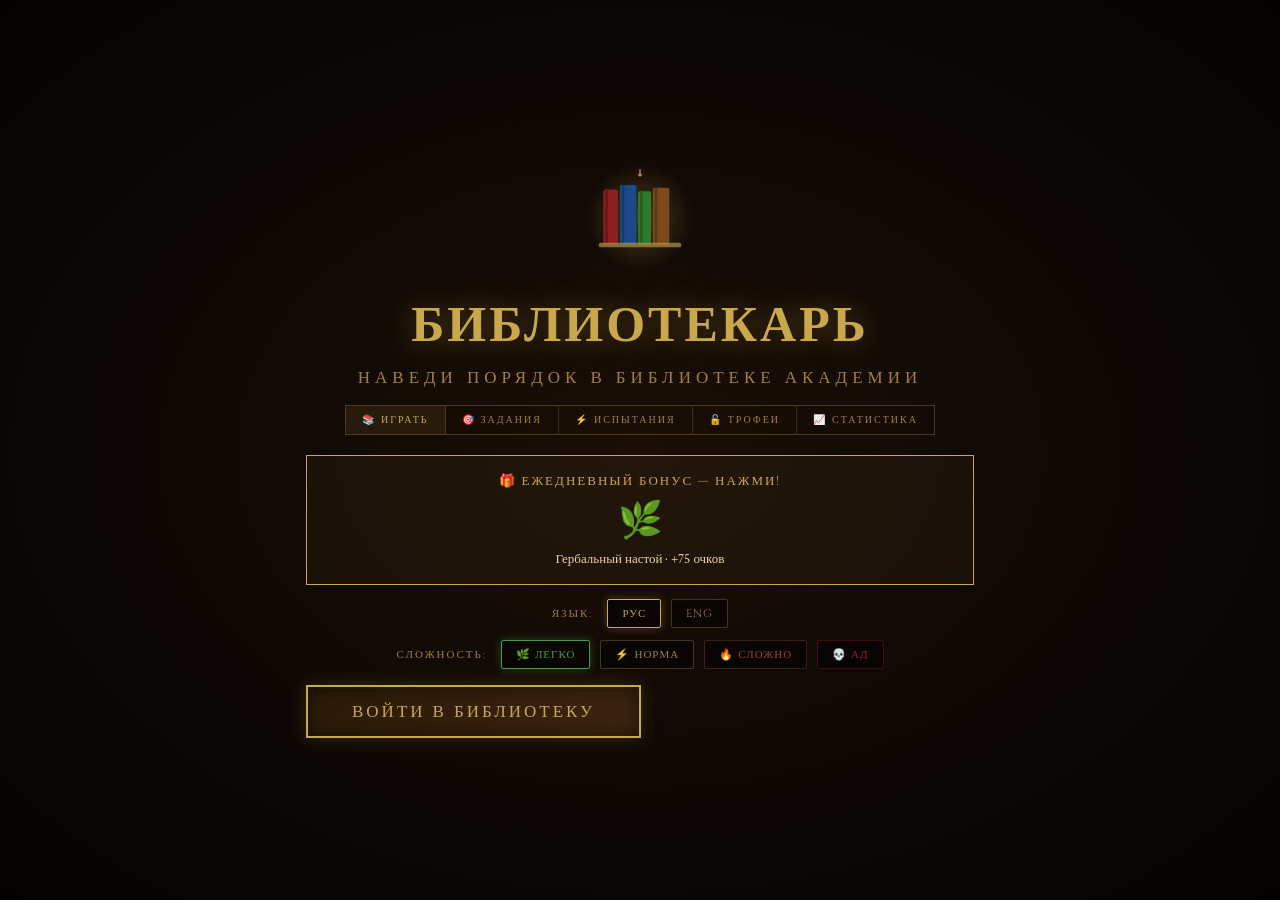
==== commit 918e27c1: "Update localization text for library section" ====
--- a/library.html
+++ b/library.html
@@ -468,7 +468,7 @@
 // =====================================================
 const LANG_DATA = {
   ru: {
-    title_main:'БИБЛИОТЕКАРЬ', title_sub:'Наведи порядок в Тайной Библиотеке',
+    title_main:'БИБЛИОТЕКАРЬ', title_sub:'Наведи порядок в библиотеке Академии',
     lbl_lang:'ЯЗЫК:', lbl_diff:'СЛОЖНОСТЬ:',
     diff_easy:'🌿 ЛЕГКО', diff_normal:'⚡ НОРМА', diff_hard:'🔥 СЛОЖНО', diff_hell:'💀 АД',
     start_btn:'ВОЙТИ В БИБЛИОТЕКУ', lbl_score:'ОЧКИ', lbl_lvl:'УР.', lbl_rows:'полок',
